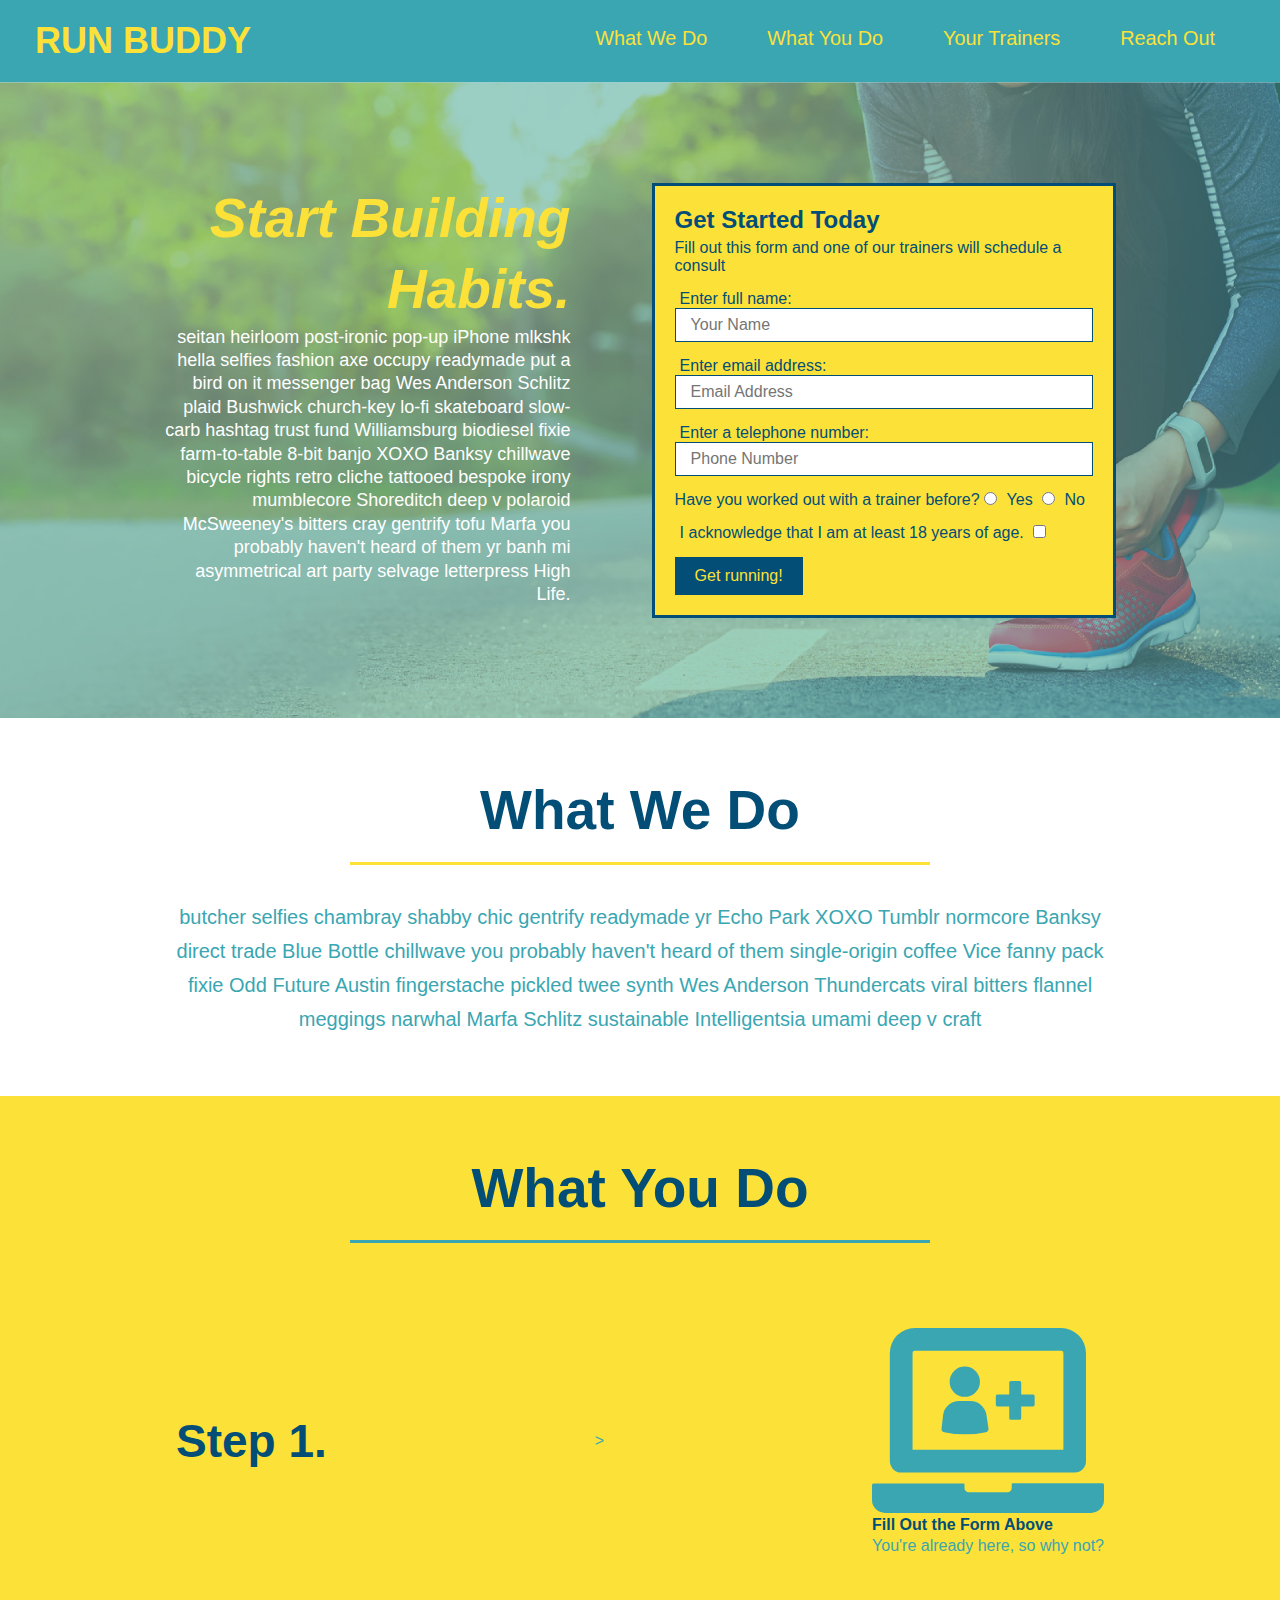
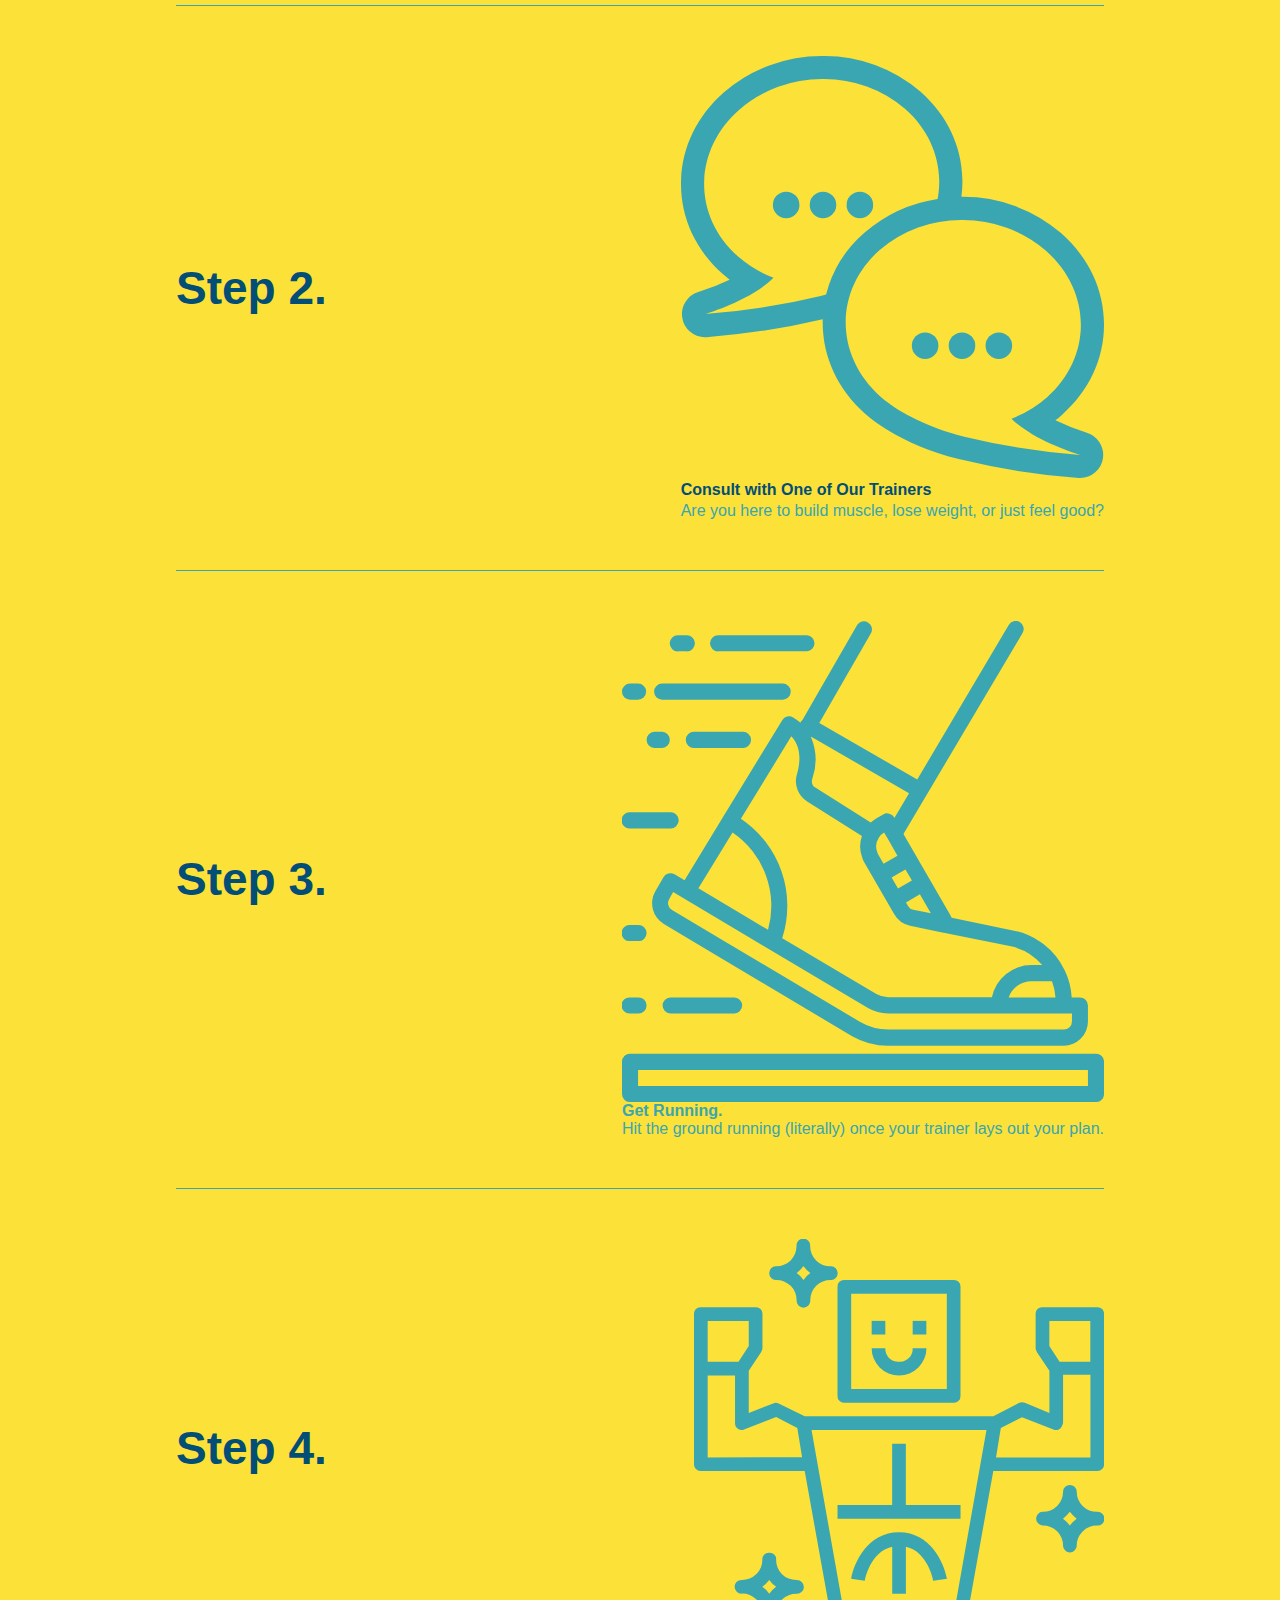
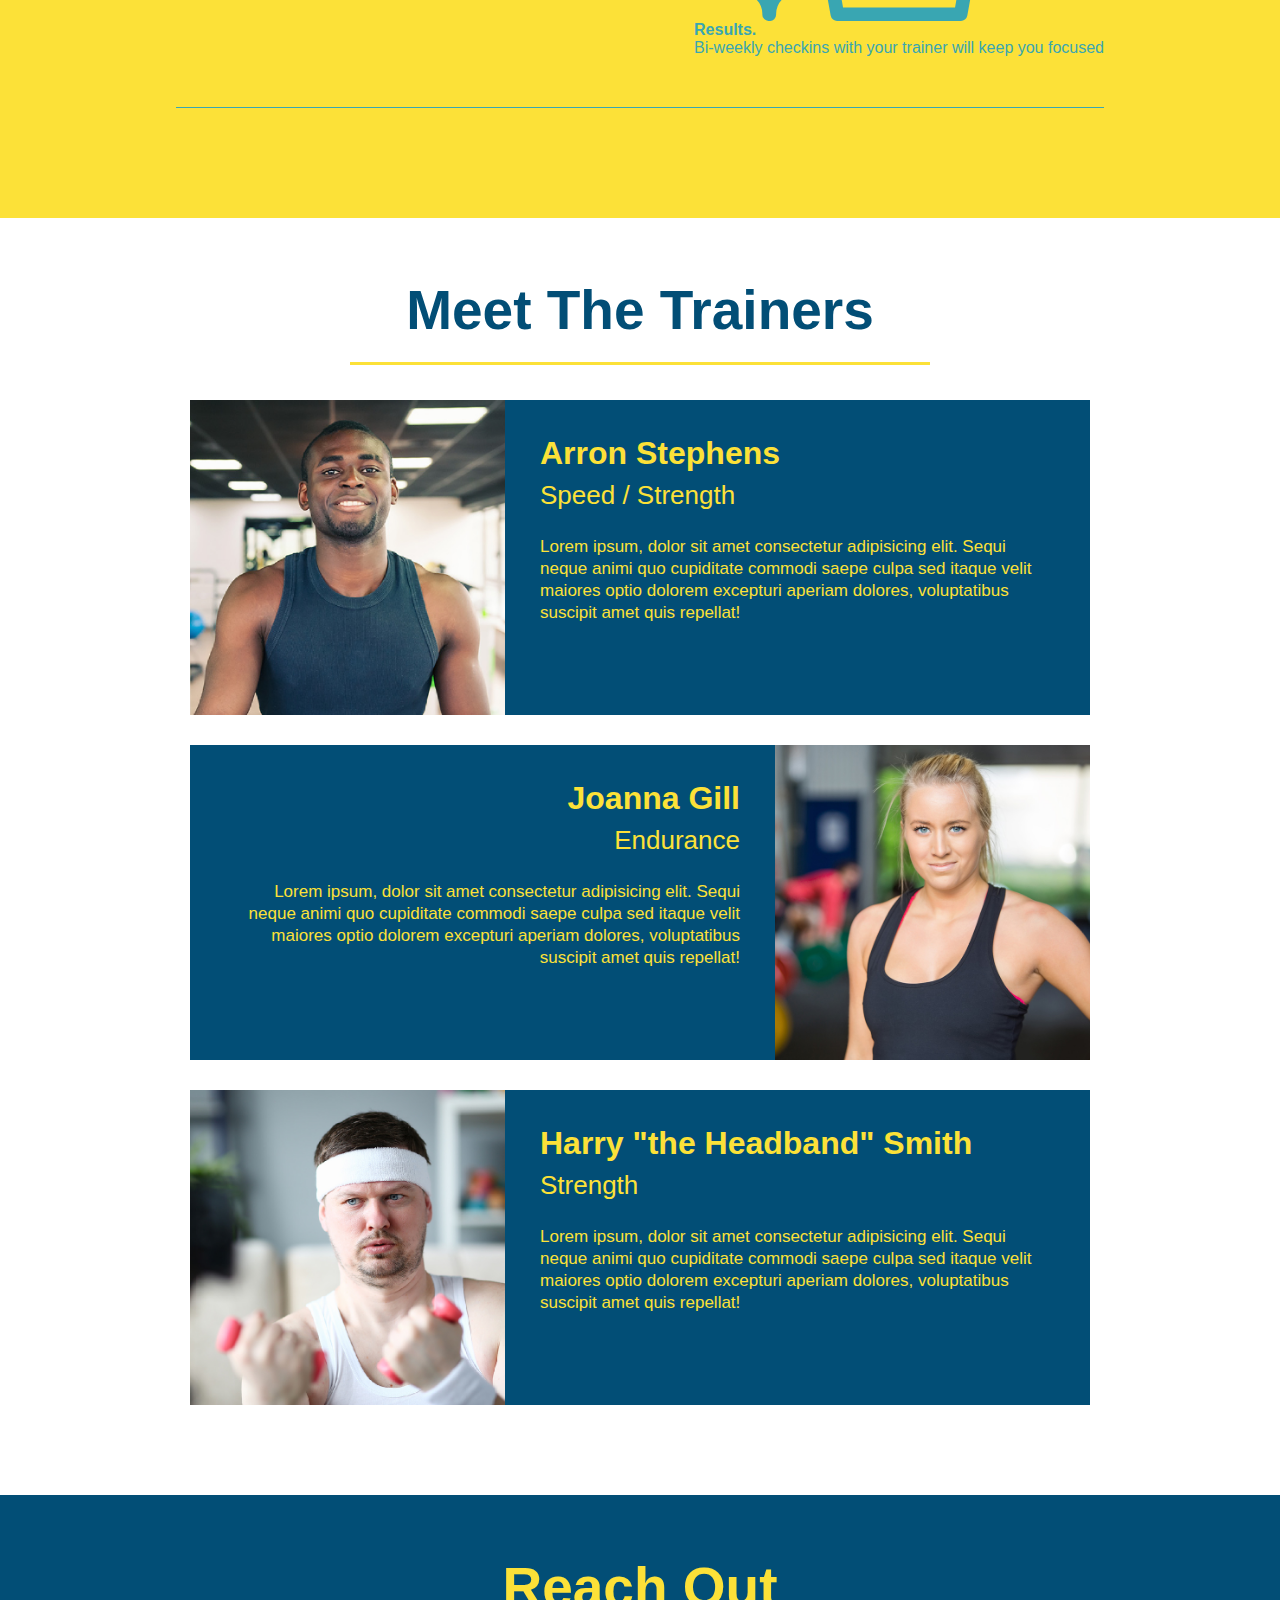
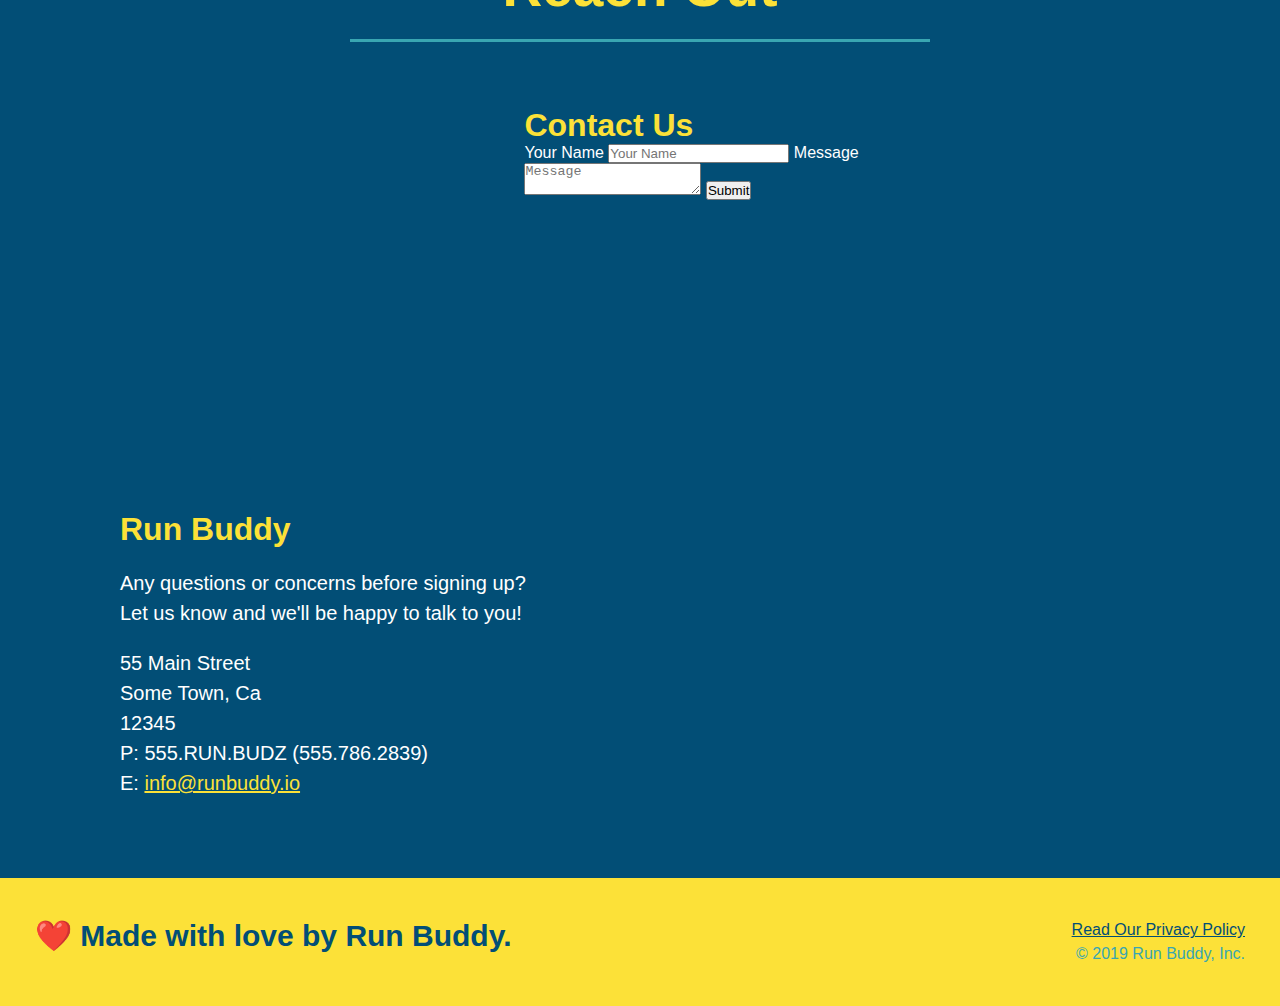
==== index.html @ a344e1d9 "added flex boxes" ====
<html lang=""en">
 <!-- navigation -->
<head>
  <meta charset="UTF-8" />
  <link rel="stylesheet" href="./assets/css/style.css" />

</head>

<body>
  <!--navigation-->
  <header>
    <h1>
      <a href="/">
        RUN BUDDY
      </a>
    </h1>
    <nav>
    <!-- Unordered list element -->
<ul>
  <!-- List item element-->
  <li>
    <!-- Anchor element -->
    <a href="#what-we-do">What We Do</a>
  </li>
  <li>
    <a href="#what-you-do">What You Do</a>
  </li>
  <li>
    <a href="#your-trainers">Your Trainers</a>
  </li>
  <li>
    <a href="#reach-out">Reach Out</a>
  </li>
</ul>
</nav>
</header>

  <!-- hero/jumbotron -->
  <section class="hero">
    <div class="hero-cta">
      <h2>Start Building Habits.</h2>
      <p>
        seitan heirloom post-ironic pop-up iPhone mlkshk hella selfies fashion axe occupy readymade put a bird on it messenger bag Wes Anderson Schlitz plaid Bushwick church-key lo-fi skateboard slow-carb hashtag trust fund Williamsburg biodiesel fixie farm-to-table 8-bit banjo XOXO Banksy chillwave bicycle rights retro cliche tattooed bespoke irony mumblecore Shoreditch deep v polaroid McSweeney's bitters cray gentrify tofu Marfa you probably haven't heard of them yr banh mi asymmetrical art party selvage letterpress High Life.
      </p>
    </div>
        <div class="hero-form">
          <h3>Get Started Today</h3>
          <p>Fill out this form and one of our trainers will schedule a consult</p>
      <form>
        <label for="name">Enter full name:</label>
        <input type="text" placeholder="Your Name" name="name" id="name" class="form-input" />
        <label for="email">Enter email address:</label>
        <input type="email" placeholder="Email Address" name="email" id="email" class="form-input"/>
        <label for="phone">Enter a telephone number:</label>
        <input type="tel" placeholder="Phone Number" name="phone" id="phone" class="form-input"/>
        <p>
          Have you worked out with a trainer before?
          <input type="radio" name="trainer-confirm" id="trainer-yes" />
          <label for="trainer-yes">Yes</label>
          <input type="radio" name="trainer-confirm" id="trainer-no" />
          <label for="trainer-no">No</label>
        </p>
        <p>
          <label for="checkbox" >
            I acknowledge that I am at least 18 years of age.
          </label>
          <input type="checkbox" name="age-confirm" id="checkbox" />
        </p>
        <button type="submit">
          Get running!
        </button>
      </form>
    </div>
  </section>
  <!-- end hero -->
  
<!-- "what we do" section -->
  <section id="what-we-do" class="intro">
    <div class="flex-row">
    <h2 class="section-title primary-border">What We Do</h2>
  </div>
  <div class="flex-row">
  <p>
    butcher selfies chambray shabby chic gentrify readymade yr Echo Park XOXO Tumblr normcore Banksy direct trade Blue Bottle chillwave you probably haven't heard of them single-origin coffee Vice fanny pack fixie Odd Future Austin fingerstache pickled twee synth Wes Anderson Thundercats viral bitters flannel meggings narwhal Marfa Schlitz sustainable Intelligentsia umami deep v craft
  </p>
  </div>
</section>

<!-- "what you do" section -->
<section id="what-you-do" class="steps">
<div class="flex-row">
  <h2 class="section-title secondary-border">What You Do</h2>
</div>

<!-- step section -->
  <div class=" step">
    <h3>Step 1.</h3>>
    <div class=" step-info">
        <div class="step-img">
    <img src="./assets/images/step-1.svg" alt="" />
    </div>
    <div class="step-text">
    <h4>Fill Out the Form Above</h4>
    <p>You're already here, so why not?</p>
  </div>
</div>
</div>

  <div class="step">
    <h3>Step 2.</h3>
    <div class="step-info">
      <div class="step-img">
    <img src="./assets/images/step-2.svg" alt="" />
    </div>
    <div class="step-text">
    <h4>Consult with One of Our Trainers</h4>
    <p>Are you here to build muscle, lose weight, or just feel good?</p>
  </div>
  </div>
  </div>

  <div class="step">
    <h3>Step 3.</h3>
    <div class="step-info">
      <div class="step-img">
    <img src="./assets/images/step-3.svg" alt="" />
    </div>
    <h4>Get Running. </h4>
    <p>Hit the ground running (literally) once your trainer lays out your plan.</p>
    </div>
    </div>
  </div>

  <div class="step">
    <h3>Step 4.</h3>
    <div class="step-info">
      <div class="step-img">
        <img src="./assets/images/step-4.svg" alt="" />
    </div>
    <h4>Results.</h4>
    <p>Bi-weekly checkins with your trainer will keep you focused</p>
    </div>
    </div>
  </div>
</section>

<!-- "meet the trainers" section -->
<section id="your-trainers" class="trainers">
  <div class="flex-row">
  <h2 class="section-title primary-border">
  Meet The Trainers
 </h2>
</div>
 <!-- first trainer bio -->
 <article class="trainer">
  <img src="./assets/images/trainer-1.jpeg" alt="Arron Stephens in his workout clothes, ready to pump iron" />
  <div class="trainer-bio text-left">
    <h3>Arron Stephens</h3>
    <h4>Speed / Strength</h4>
    <p>
      Lorem ipsum, dolor sit amet consectetur adipisicing elit. Sequi neque animi quo cupiditate commodi saepe culpa sed
      itaque velit maiores optio dolorem excepturi aperiam dolores, voluptatibus suscipit amet quis repellat!
    </p>
  </div>
</article>
<!-- second trainer bio -->
<article class="trainer">
  <div class="trainer-bio text-right">
    <h3>Joanna Gill</h3>
    <h4>Endurance</h4>
    <p>
      Lorem ipsum, dolor sit amet consectetur adipisicing elit. Sequi neque animi quo cupiditate commodi saepe culpa sed
      itaque velit maiores optio dolorem excepturi aperiam dolores, voluptatibus suscipit amet quis repellat!
    </p>
  </div>
  <img src="./assets/images/trainer-2.jpeg" alt="Joanna Gill cooling off after a workout" />
</article>

<!-- third trainer bio -->
<article class="trainer">
  <img src="./assets/images/trainer-3.jpeg" alt="Harry Smith wearing a headband and lifting comically small pink weights" />
  <div class="trainer-bio text-left">
    <h3>Harry "the Headband" Smith</h3>
    <h4>Strength</h4>
    <p>
      Lorem ipsum, dolor sit amet consectetur adipisicing elit. Sequi neque animi quo cupiditate commodi saepe culpa sed
      itaque velit maiores optio dolorem excepturi aperiam dolores, voluptatibus suscipit amet quis repellat!
    </p>
  </div>
</article>
</section>

<!-- "reach out" section -->
<section id="reach-out" class="contact">
  <div class="flex-row">
  <h2 class="section-title secondary-border">Reach Out</h2>
  </div>
  <div class="contact-info">
    <iframe src="https://www.google.com/maps/embed?pb=!1m18!1m12!1m3!1d3464.5047053183084!2d-95.43406828559296!3d29.734103181996275!2m3!1f0!2f0!3f0!3m2!1i1024!2i768!4f13.1!3m3!1m2!1s0x8640c0fc955f698d%3A0xb738f0b9160754aa!2sMetropole!5e0!3m2!1sen!2sus!4v1646008063921!5m2!1sen!2sus" 
    style="border:0;" 
    allowfullscreen="" 
    loading="lazy">
    </iframe>
    <div class="contact-form">
      <h3>Contact Us</h3>
      <form>
         <label for="contact-name">Your Name</label>
         <input type="text" id="contact-name" placeholder="Your Name" />
    
         <label for="contact-message">Message</label>
         <textarea id="contact-message" placeholder="Message"></textarea>
    
         <button type="submit">Submit</button>
        </form>
    </div>
  <div>
    <h3>Run Buddy</h3>
    <p>
      Any questions or concerns before signing up?
      <br />
      Let us know and we'll be happy to talk to you!
    </p>
    <address>
      55 Main Street <br/>
      Some Town, Ca <br/>
      12345<br />
      P: 555.RUN.BUDZ (555.786.2839)<br/>
      E: <a href="mailto:info@runbuddy.io">info@runbuddy.io</a>
    </address>
  </div>
</div>
</section>
<!-- Reach out End-->
  
  <!-- footer -->
  <footer>
    <h2>❤️ Made with love by Run Buddy.</h2>
    <div>
      <a href="#">Read Our Privacy Policy</a><br />
      &copy; 2019 Run Buddy, Inc.
    </div>  
  </footer>
</body>

</html>
---- assets/css/style.css ----
* {
    margin: 0;
    padding: 0;
    box-sizing: border-box;
  }
/* I'm a CSS comment! */
body {
  /* more on this crazy alphanumerical value in a minute! */
    color: #39a6b2;
    font-family: Helvetica, Arial, sans-serif;
  }
/* apply styles to <header> */
header {
  padding: 20px 35px;
  background-color: #39a6b2;
  display: flex;
  justify-content: space-between;
  flex-wrap: wrap;
  }

header h1 {
    font-weight: bold;
    font-size: 36px;
    color: #fce138;
    margin: 0;
  }
  
  header a {
    text-decoration: none;
    color: #fce138;
  }
  header nav {
    margin: 7px 0;
  }
  header nav ul {
    display: flex;
    flex-wrap: wrap;
    justify-content: space-between;
    align-items: center;
    list-style: none;
  }
  header nav ul li a {
    margin: 0 30px;
    font-weight: lighter;
    font-size: 1.55vw;
  }
 /* end styles to <header> */

 /* apply styles to footer */
  footer {
    display: flex;
    background: #fce138;
    width: 100%;
    padding: 40px 35px;
    justify-content: space-between;
    flex-wrap: wrap;
  }
  footer h2 {
    color: #024e76;
    font-size: 30px;
    margin: 0;
  }
  footer div {
    line-height: 1.5;
    text-align: right;
  }
  footer a {
    color: #024e76;
  }
  section {
    padding: 60px;
  }

/* apply styles to footer */

 /* Hero Style Start */
.hero {
  background-image: url("../images/hero-bg.jpeg");
  background-size: cover;
  background-position: center;
  display: flex; 
  justify-content: center;
  flex-wrap: wrap;
}
.hero-form {
  border: 3px solid #024e76;
  background-color: #fce138;
  padding: 20px;
  color: #024e76;
  width: 40%;
  margin: 3.5%;
}

.hero-cta {
  width: 35%;
  text-align: right;
  margin: 3.5%;
  color: #fff;
  font-size: 18px;
  line-height: 1.3;
}
.hero-cta h2 {
  font-style: italic;
  font-size: 55px;
  color: #fce138;
}
.hero-form h3 {
  font-size: 24px;
  margin: 0;
}
.hero-form p {
  margin: 5px 0 15px 0;
}

.form-input {
  border: 1px solid #024e76;
  display: block;
  padding: 7px 15px;
  font-size: 16px;
  color: #024e76;
  width: 100%;
  margin-bottom: 15px;
}
.hero-form label {
  margin: 0 5px;
}
.hero-form button {
  color: #fce138;
  background-color: #024e76;
  border: none;
  padding: 10px 20px;
  font-size: 16px;
}
/* HERO STYLES END */
.intro p {
  line-height: 1.7;
  color: #39a6b2;
  width: 80%;
  font-size: 20px;
  margin: 0 auto;
  text-align: center
}
.section-title {
  font-size: 55px;
  color: #024e76;
  border-bottom: 3px solid;
  padding-bottom: 20px;
  text-align: center;
  margin: 0 auto 35px auto; 
  width: 50% 
}

.primary-border {
  border-color: #fce138;
}

.secondary-border {
  border-color: #39a6b2;
}
.steps {
  background: #fce138;
}

.step h3 {
  color: #024e76;
  font-size: 46px; 
}

.stepp-text p {
  color: #39a6b2;
  font-size: 18px;
}
.step-text h4 {
  font-seize:26px;
  line-height: 1.5;
  color: #024e76;
}
.step {
  margin: 50px auto;
  padding-bottom: 50px;
  width: 80%;
  border-bottom: 1px solid #39a6b2;
  display: flex;
  flex-wrap: wrap;
  align-items: center;
  justify-content: space-between;
}
.trainers {
}
.trainer {
  width: 900px;
  margin: 0 auto 30px auto;
  background: #024e76;
  color: #fce138;
  overflow: auto;
}
.trainer img {
  width: 35%;
  float: left;
}

.trainer-bio {
  padding: 35px;
  float: left;
  width: 65%;
}
.text-left {
  text-align: left;
}

.text-right {
  text-align: right;
}
.trainer-bio h3 {
  font-size: 32px;
  margin-bottom: 8px;
}

.trainer-bio h4 {
  font-weight: lighter;
  font-size: 26px;
  margin-bottom: 25px;
}

.trainer-bio p {
  font-size: 17px;
  line-height: 1.3;
}
/* REACH OUT STYLES START */
.contact {
  background: #024e76;
}

.contact h2 {
  color: #fce138;
}

.contact-info iframe {
  width: 400px;
  height: 400px;
}

.contact-info div {
  width: 410px;
  display: inline-block;
  vertical-align: top;
  text-align: left;
  margin: 30px 0 0 60px;
  color: white;
}

.contact-info h3 {
  color: #fce138;
  font-size: 32px;
}

.contact-info p,
.contact-info address {
  margin: 20px 0;
  line-height: 1.5;
  font-size: 20px;
  font-style: normal;
}

.contact-info a {
  color: #fce138;
}

/* REACH OUT STYLES END */

.flex-row {
  display: flex;
}
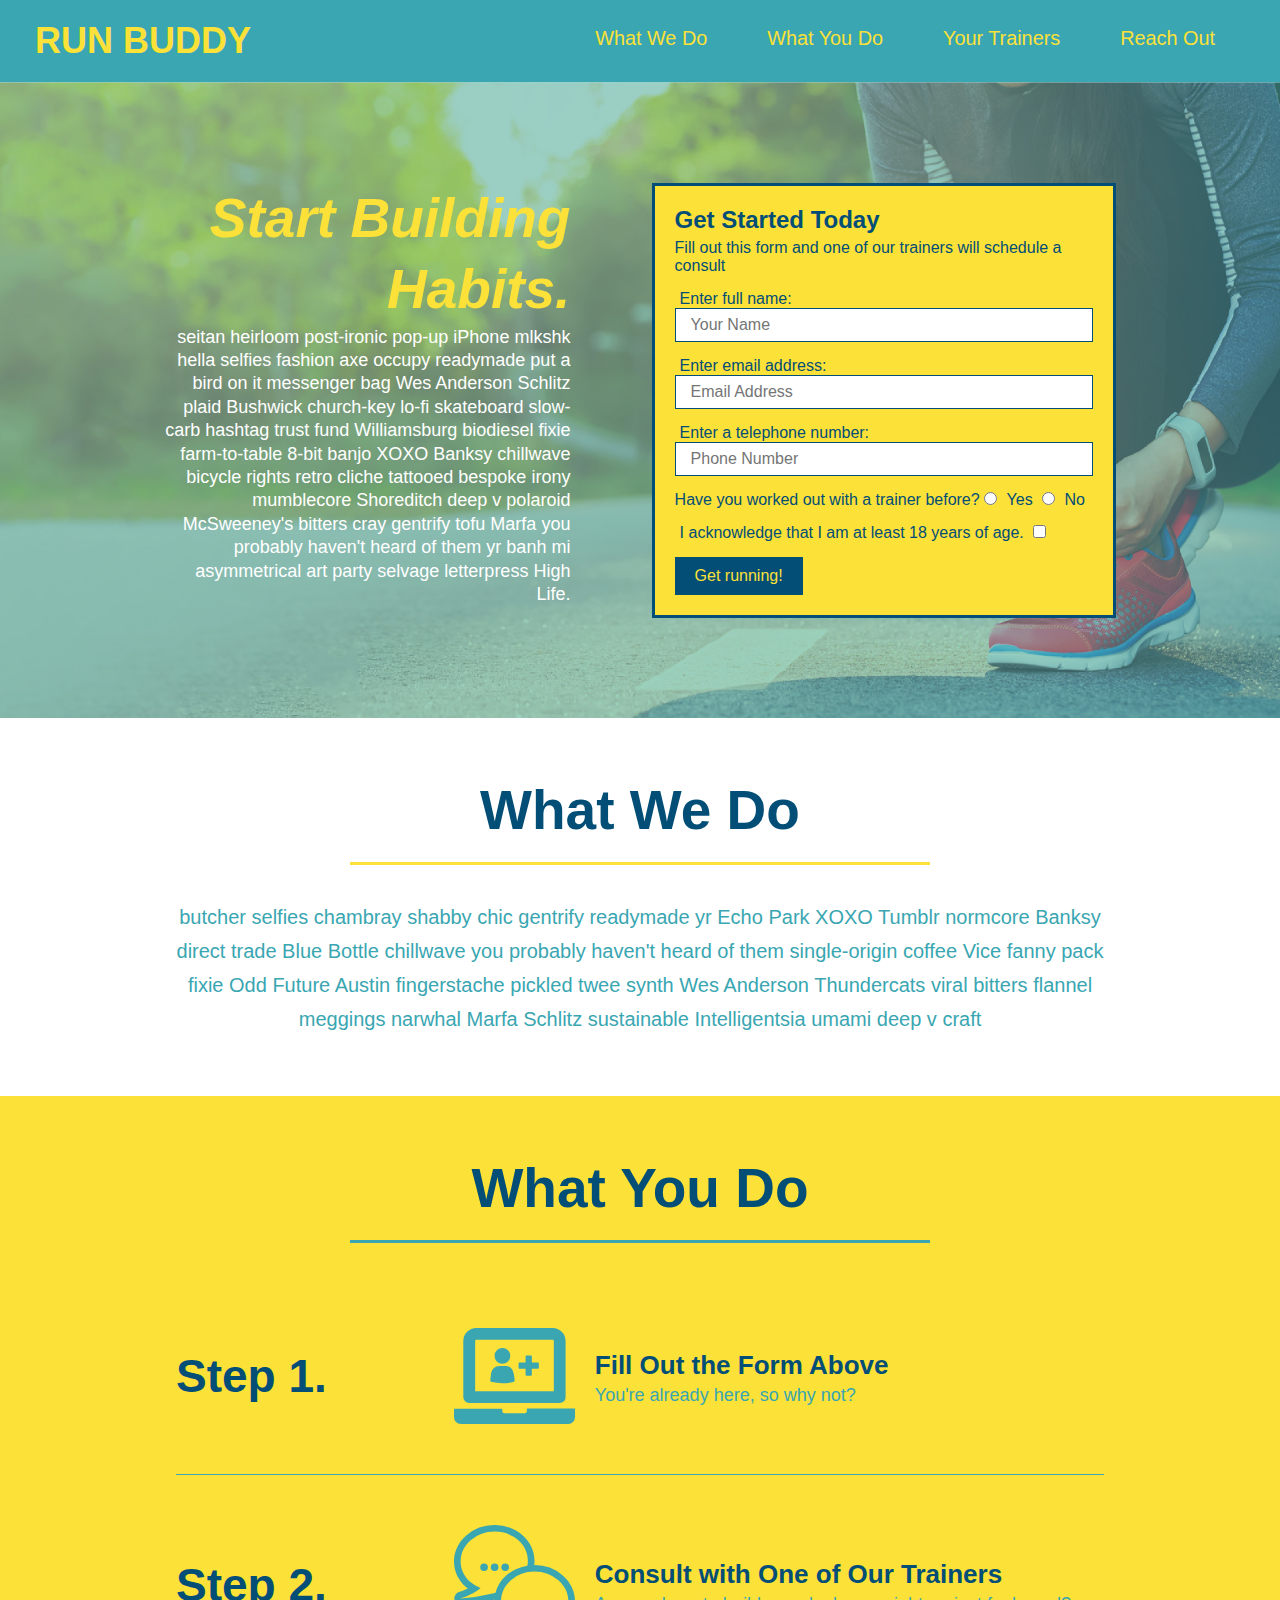
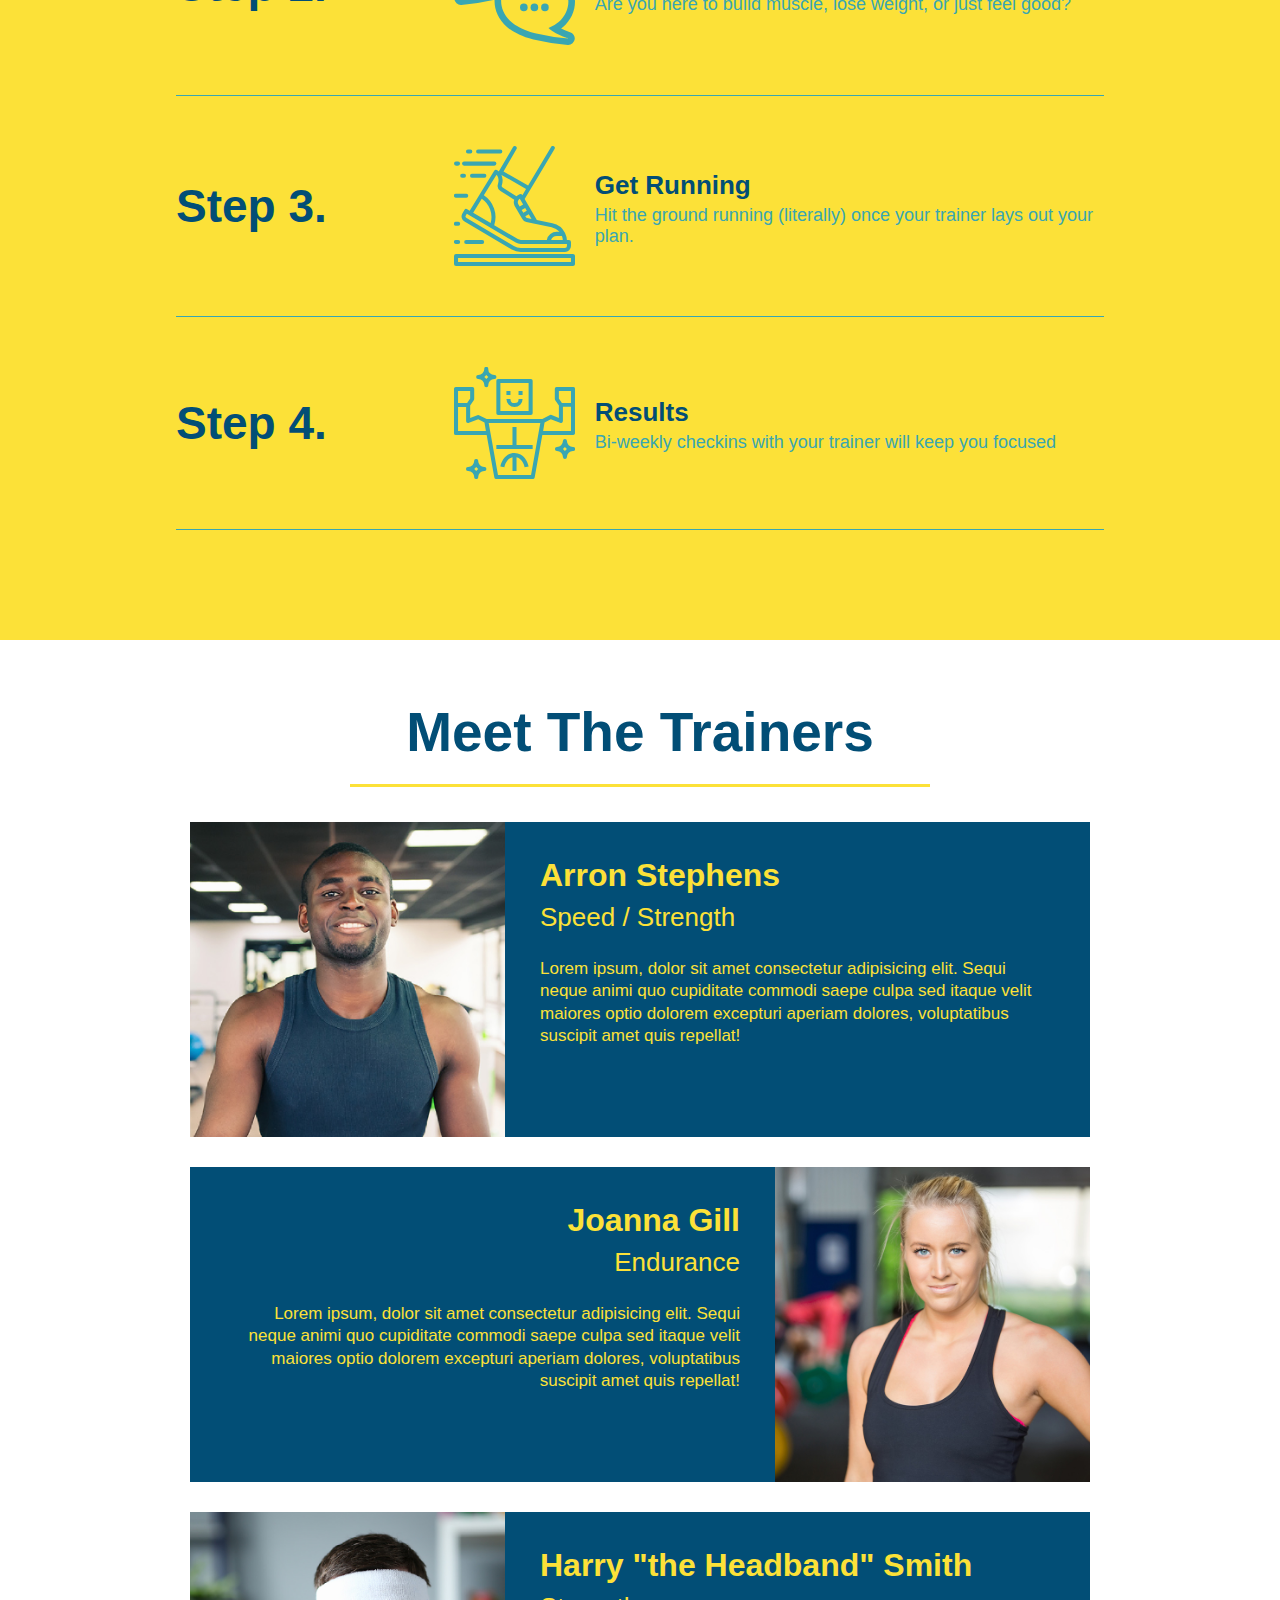
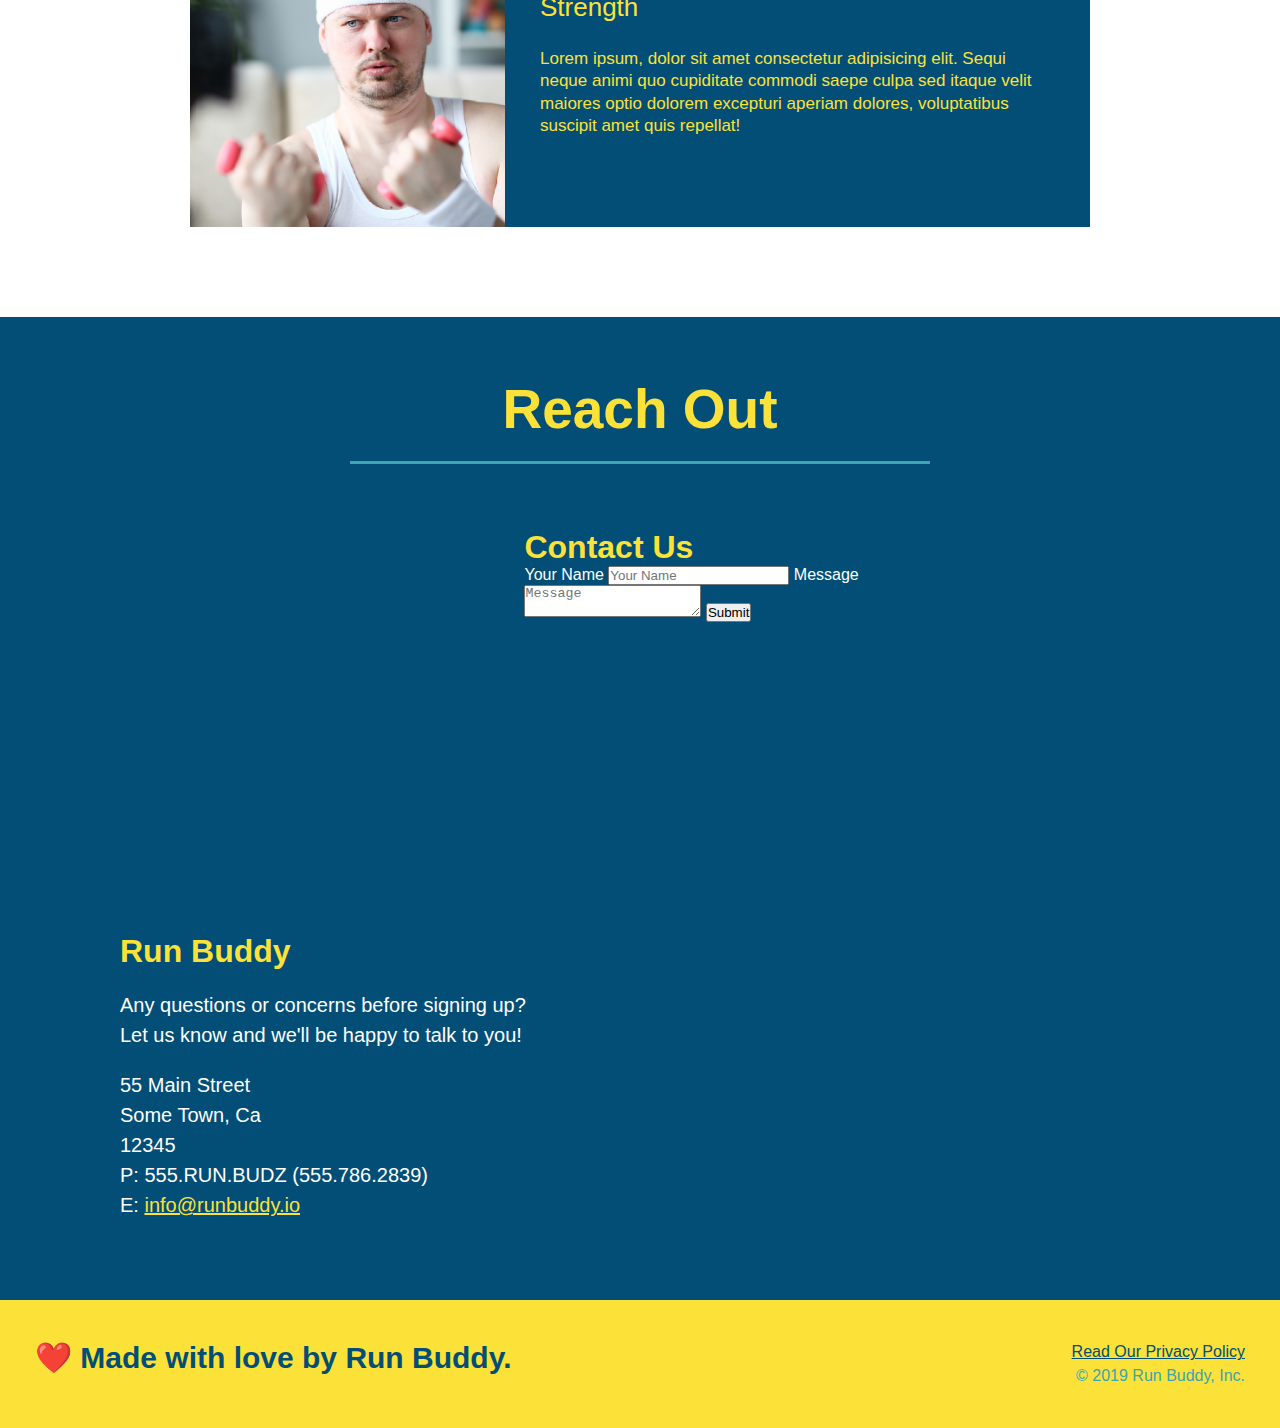
==== commit 5df8d1bc: "added styles to steps section" ====
--- a/index.html
+++ b/index.html
@@ -93,9 +93,9 @@
 </div>
 
 <!-- step section -->
-  <div class=" step">
-    <h3>Step 1.</h3>>
-    <div class=" step-info">
+  <div class="step">
+    <h3>Step 1.</h3>
+    <div class="step-info">
         <div class="step-img">
     <img src="./assets/images/step-1.svg" alt="" />
     </div>
@@ -125,7 +125,8 @@
       <div class="step-img">
     <img src="./assets/images/step-3.svg" alt="" />
     </div>
-    <h4>Get Running. </h4>
+    <div class="step-text">
+    <h4>Get Running</h4>
     <p>Hit the ground running (literally) once your trainer lays out your plan.</p>
     </div>
     </div>
@@ -137,7 +138,8 @@
       <div class="step-img">
         <img src="./assets/images/step-4.svg" alt="" />
     </div>
-    <h4>Results.</h4>
+    <div class="step-text">
+    <h4>Results</h4>
     <p>Bi-weekly checkins with your trainer will keep you focused</p>
     </div>
     </div>
--- a/assets/css/style.css
+++ b/assets/css/style.css
@@ -157,6 +157,8 @@
 .secondary-border {
   border-color: #39a6b2;
 }
+
+/* STEPS SECTION */
 .steps {
   background: #fce138;
 }
@@ -164,17 +166,29 @@
 .step h3 {
   color: #024e76;
   font-size: 46px; 
-}
-
-.stepp-text p {
+  flex: 1 30%;
+}
+.step-info {
+flex: 2 70%;
+display: flex;
+flex-wrap: wrap;
+align-items: center;
+}
+
+.step-text p {
   color: #39a6b2;
   font-size: 18px;
 }
+.step-text {
+  flex: 12;
+}
+
 .step-text h4 {
-  font-seize:26px;
+  font-size:26px;
   line-height: 1.5;
   color: #024e76;
 }
+
 .step {
   margin: 50px auto;
   padding-bottom: 50px;
@@ -185,8 +199,17 @@
   align-items: center;
   justify-content: space-between;
 }
-.trainers {
-}
+
+.step-img {
+  flex: 1 12%;
+  margin-right: 20px;
+}
+
+.step-img img {
+  max-width: 100%;
+}
+
+
 .trainer {
   width: 900px;
   margin: 0 auto 30px auto;
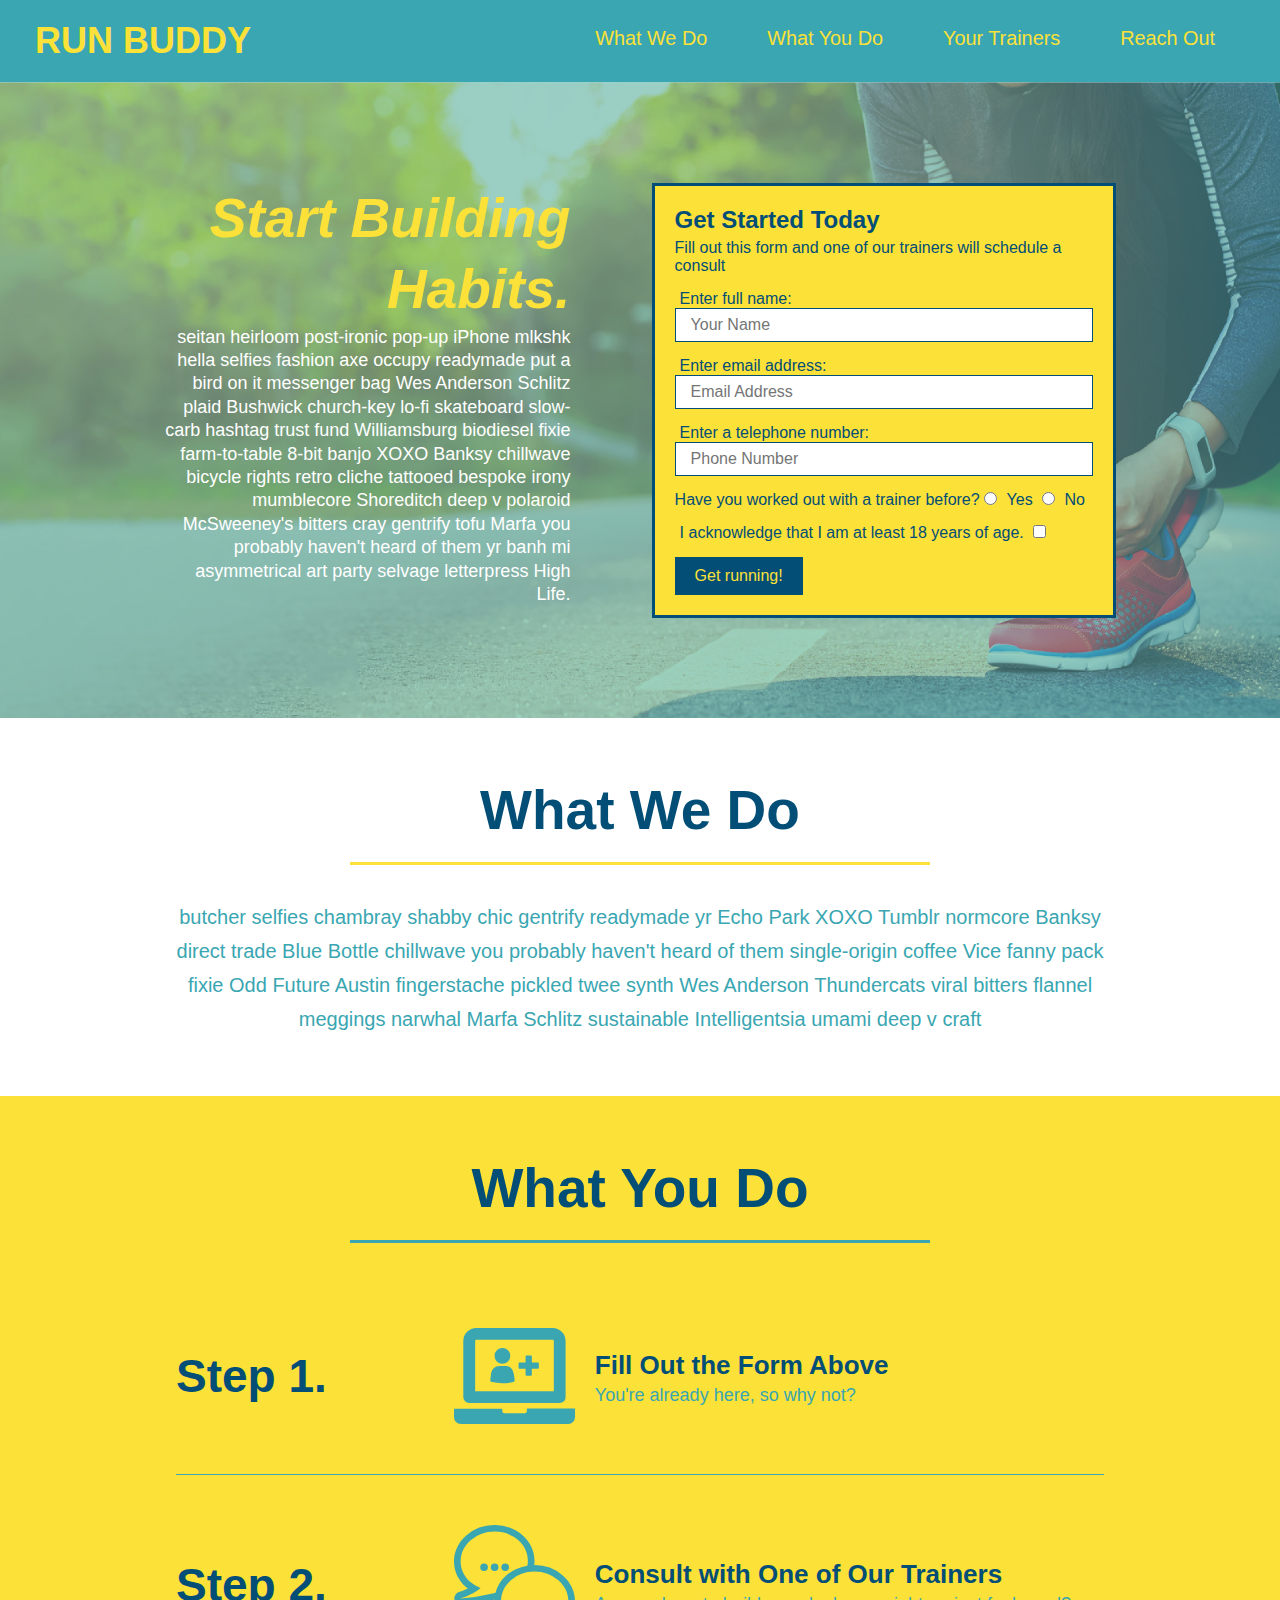
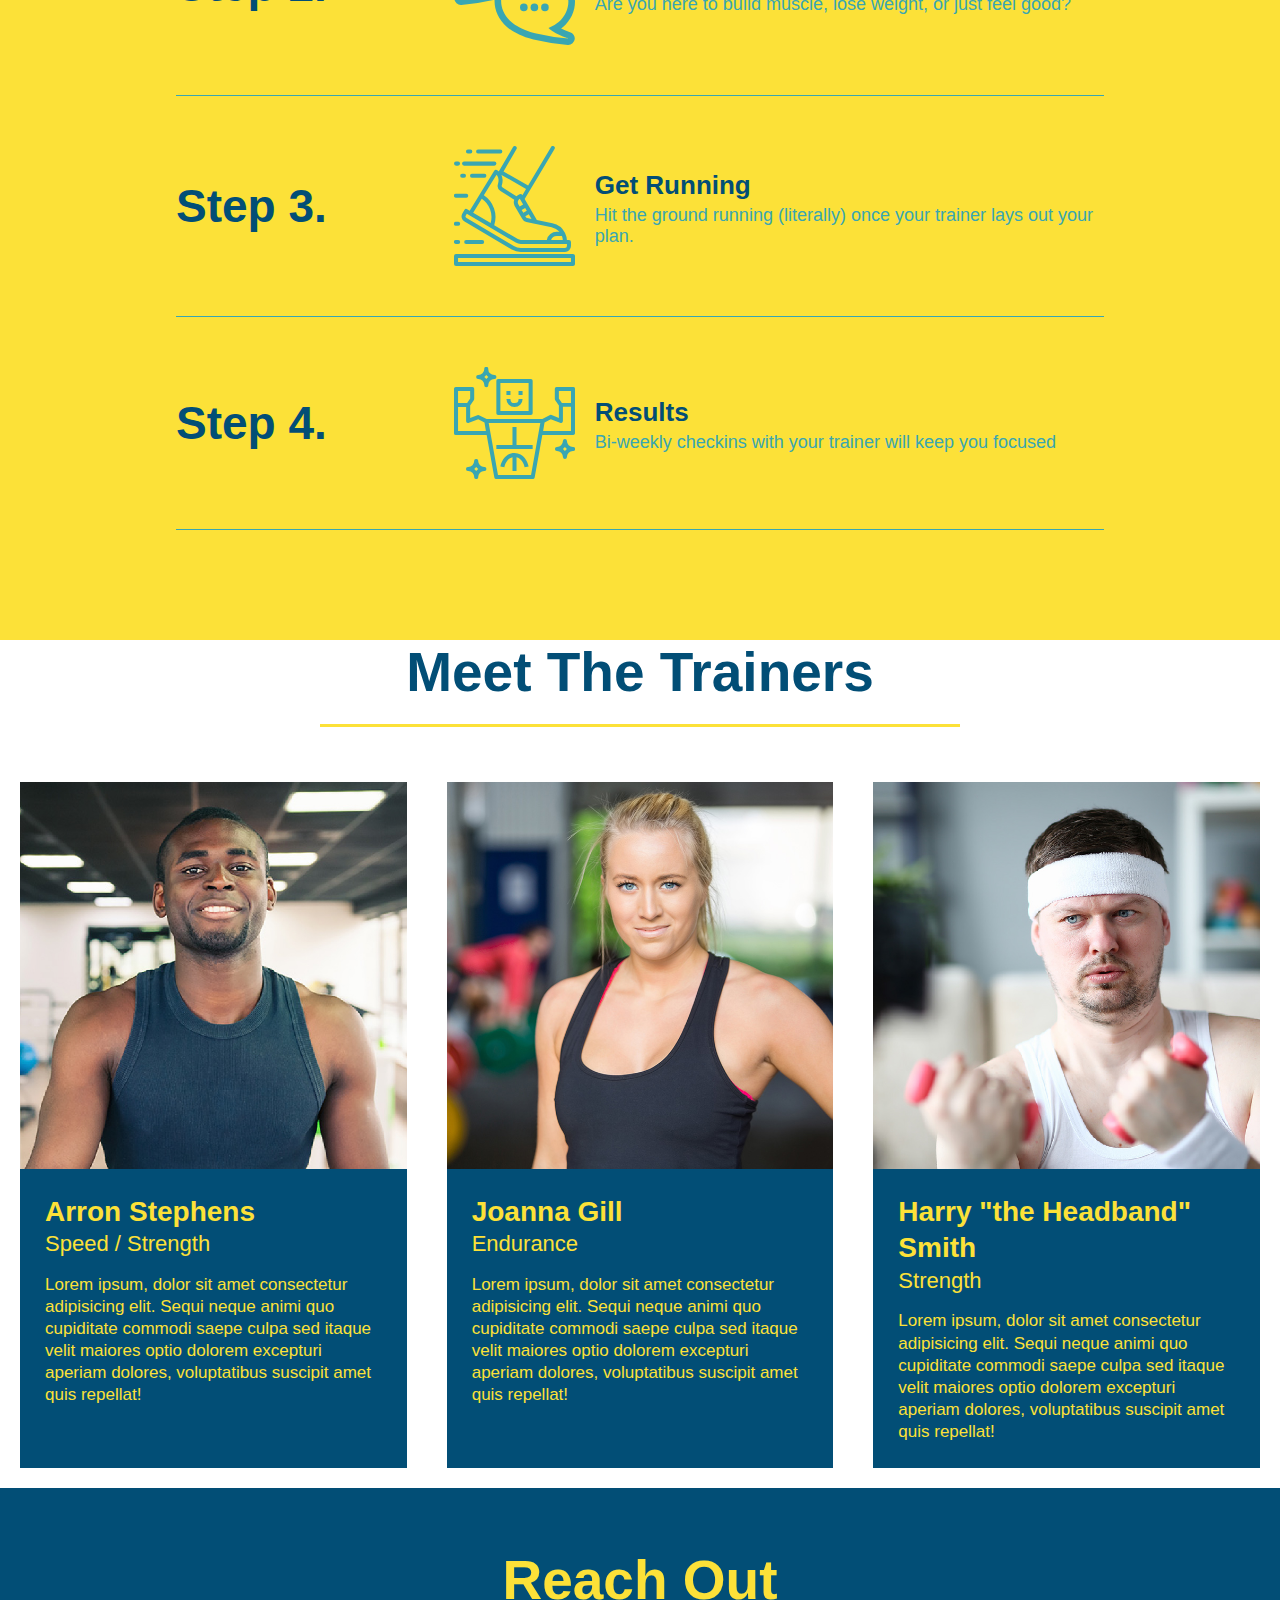
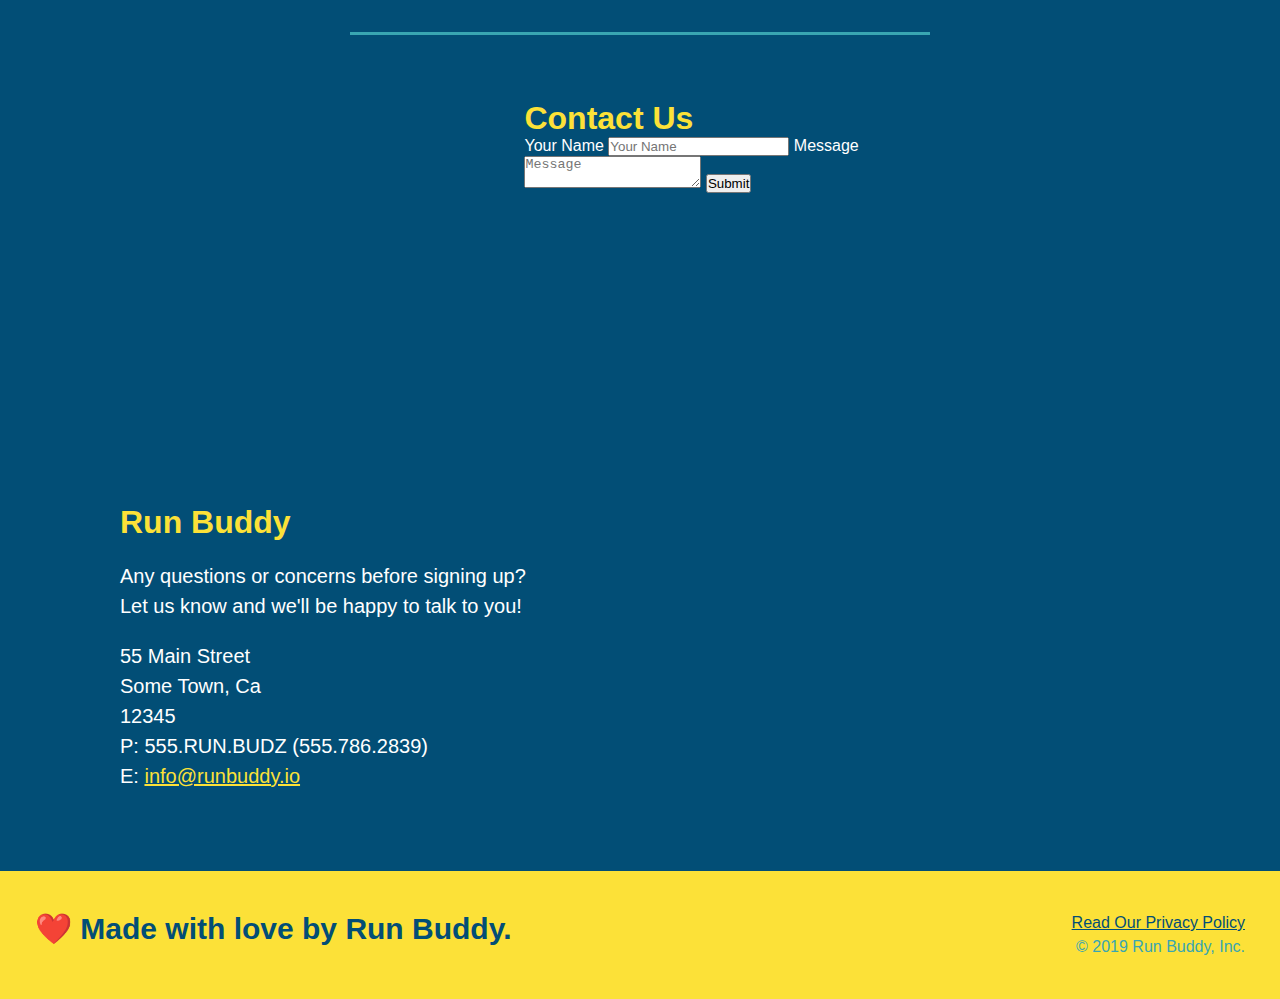
==== commit 9adfa728: "add flexbox to trainers" ====
--- a/index.html
+++ b/index.html
@@ -147,50 +147,51 @@
 </section>
 
 <!-- "meet the trainers" section -->
-<section id="your-trainers" class="trainers">
-  <div class="flex-row">
+<div class="trainers">
   <h2 class="section-title primary-border">
   Meet The Trainers
  </h2>
-</div>
+<div class="flex-row">
  <!-- first trainer bio -->
  <article class="trainer">
   <img src="./assets/images/trainer-1.jpeg" alt="Arron Stephens in his workout clothes, ready to pump iron" />
-  <div class="trainer-bio text-left">
-    <h3>Arron Stephens</h3>
-    <h4>Speed / Strength</h4>
+  <div class="trainer-bio">
+    <h3 class="trainer-name">Arron Stephens</h3>
+    <h4 class="trainer-role">Speed / Strength</h4>
     <p>
       Lorem ipsum, dolor sit amet consectetur adipisicing elit. Sequi neque animi quo cupiditate commodi saepe culpa sed
       itaque velit maiores optio dolorem excepturi aperiam dolores, voluptatibus suscipit amet quis repellat!
     </p>
   </div>
 </article>
+
 <!-- second trainer bio -->
 <article class="trainer">
-  <div class="trainer-bio text-right">
-    <h3>Joanna Gill</h3>
-    <h4>Endurance</h4>
+  <img src="./assets/images/trainer-2.jpeg" alt="Joanna Gill cooling off after a workout" />
+  <div class="trainer-bio">
+    <h3 class="trainer-name">Joanna Gill</h3>
+    <h4 class="trainer-role">Endurance</h4>
     <p>
       Lorem ipsum, dolor sit amet consectetur adipisicing elit. Sequi neque animi quo cupiditate commodi saepe culpa sed
       itaque velit maiores optio dolorem excepturi aperiam dolores, voluptatibus suscipit amet quis repellat!
     </p>
   </div>
-  <img src="./assets/images/trainer-2.jpeg" alt="Joanna Gill cooling off after a workout" />
 </article>
 
 <!-- third trainer bio -->
 <article class="trainer">
   <img src="./assets/images/trainer-3.jpeg" alt="Harry Smith wearing a headband and lifting comically small pink weights" />
-  <div class="trainer-bio text-left">
-    <h3>Harry "the Headband" Smith</h3>
-    <h4>Strength</h4>
+  <div class="trainer-bio">
+    <h3 class="trainer-name">Harry "the Headband" Smith</h3>
+    <h4 class="trainer-role">Strength</h4>
     <p>
       Lorem ipsum, dolor sit amet consectetur adipisicing elit. Sequi neque animi quo cupiditate commodi saepe culpa sed
       itaque velit maiores optio dolorem excepturi aperiam dolores, voluptatibus suscipit amet quis repellat!
     </p>
   </div>
 </article>
-</section>
+</div>
+</div>
 
 <!-- "reach out" section -->
 <section id="reach-out" class="contact">
--- a/assets/css/style.css
+++ b/assets/css/style.css
@@ -209,45 +209,43 @@
   max-width: 100%;
 }
 
+/* TRAINER STYLES*/ 
 
 .trainer {
-  width: 900px;
-  margin: 0 auto 30px auto;
+  margin: 20px;
+  flex:1;
   background: #024e76;
   color: #fce138;
-  overflow: auto;
-}
+}
+.trainers {
+  width: 100%;
+  margin: 0 auto;
+  display: flex;
+  flex-wrap: wrap;
+  justify-content: space-around;
+}
+
 .trainer img {
-  width: 35%;
-  float: left;
+  width: 100%;
 }
 
 .trainer-bio {
-  padding: 35px;
-  float: left;
-  width: 65%;
-}
-.text-left {
-  text-align: left;
-}
-
-.text-right {
-  text-align: right;
-}
+  padding: 25px;
+  line-height: 1.3;
+}
+
 .trainer-bio h3 {
-  font-size: 32px;
-  margin-bottom: 8px;
+  font-size: 28px;
 }
 
 .trainer-bio h4 {
   font-weight: lighter;
-  font-size: 26px;
-  margin-bottom: 25px;
+  font-size: 22px;
+  margin-bottom: 15px;
 }
 
 .trainer-bio p {
   font-size: 17px;
-  line-height: 1.3;
 }
 /* REACH OUT STYLES START */
 .contact {
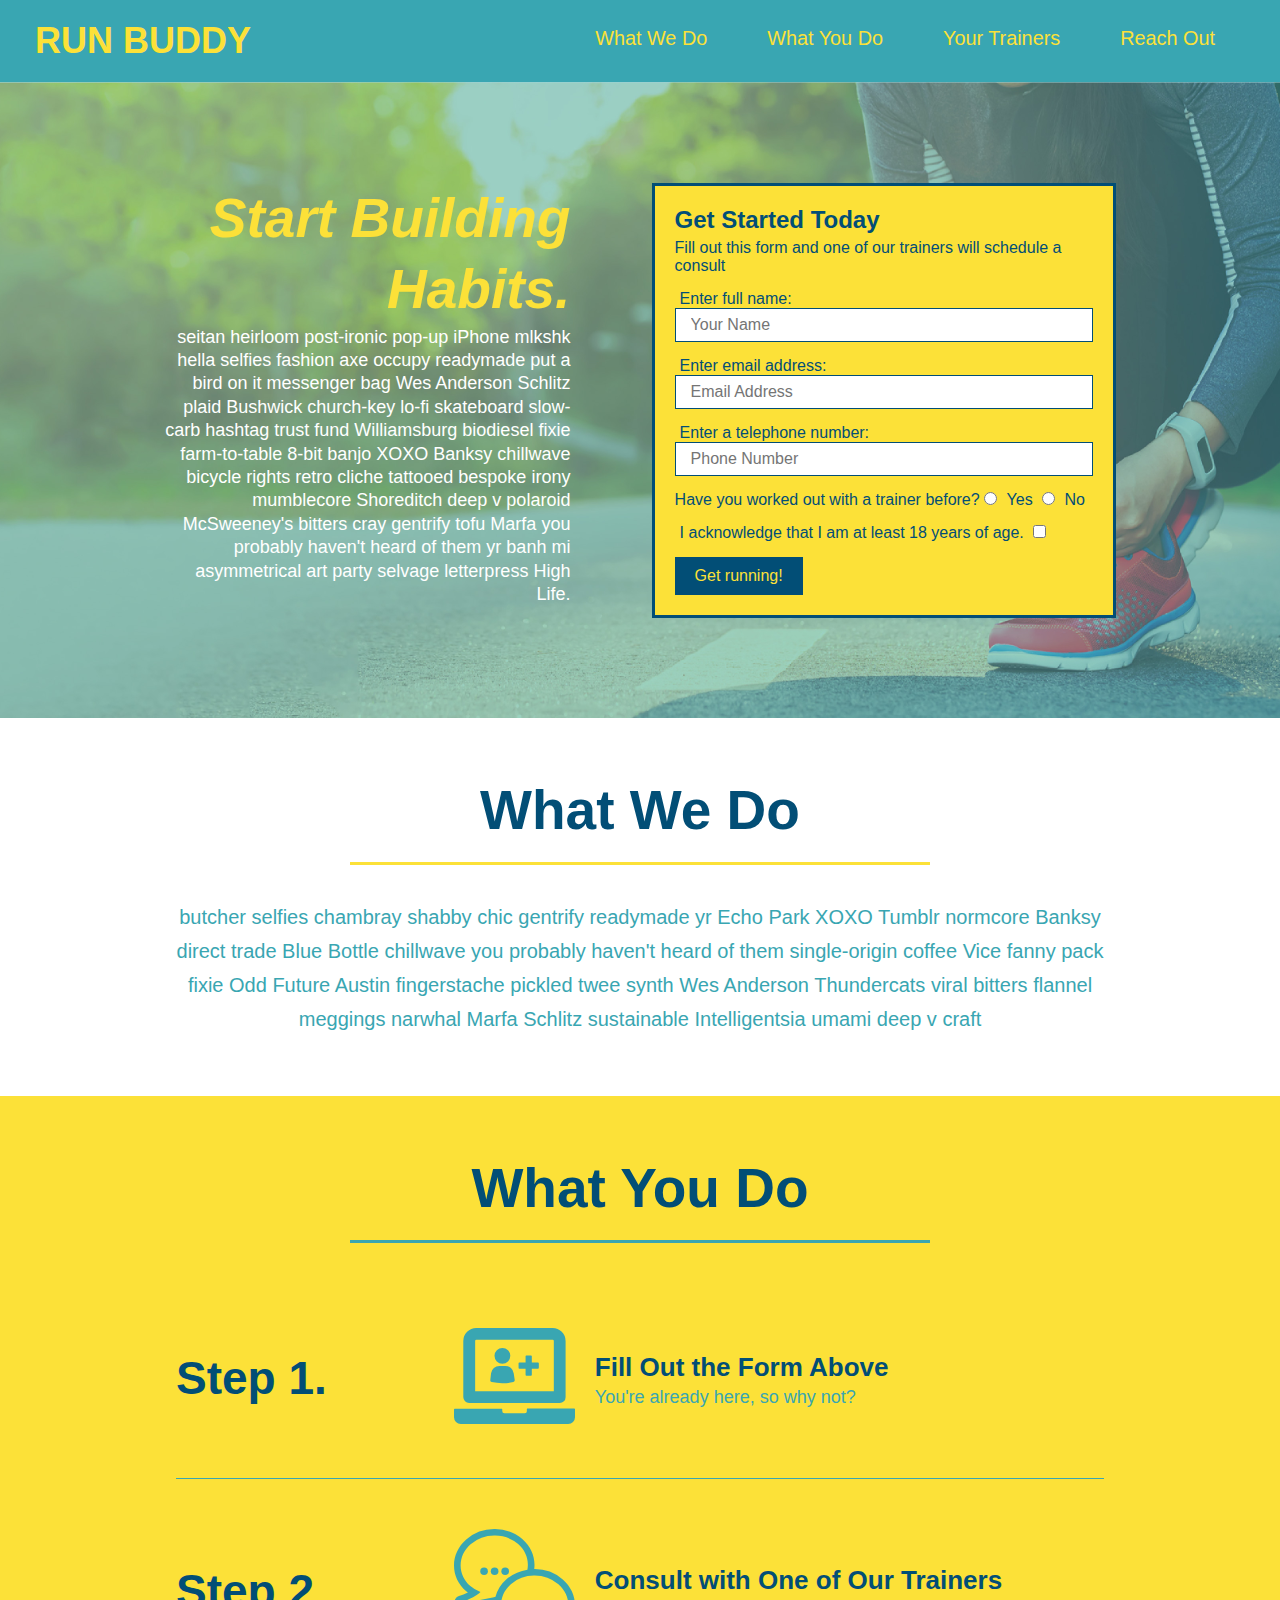
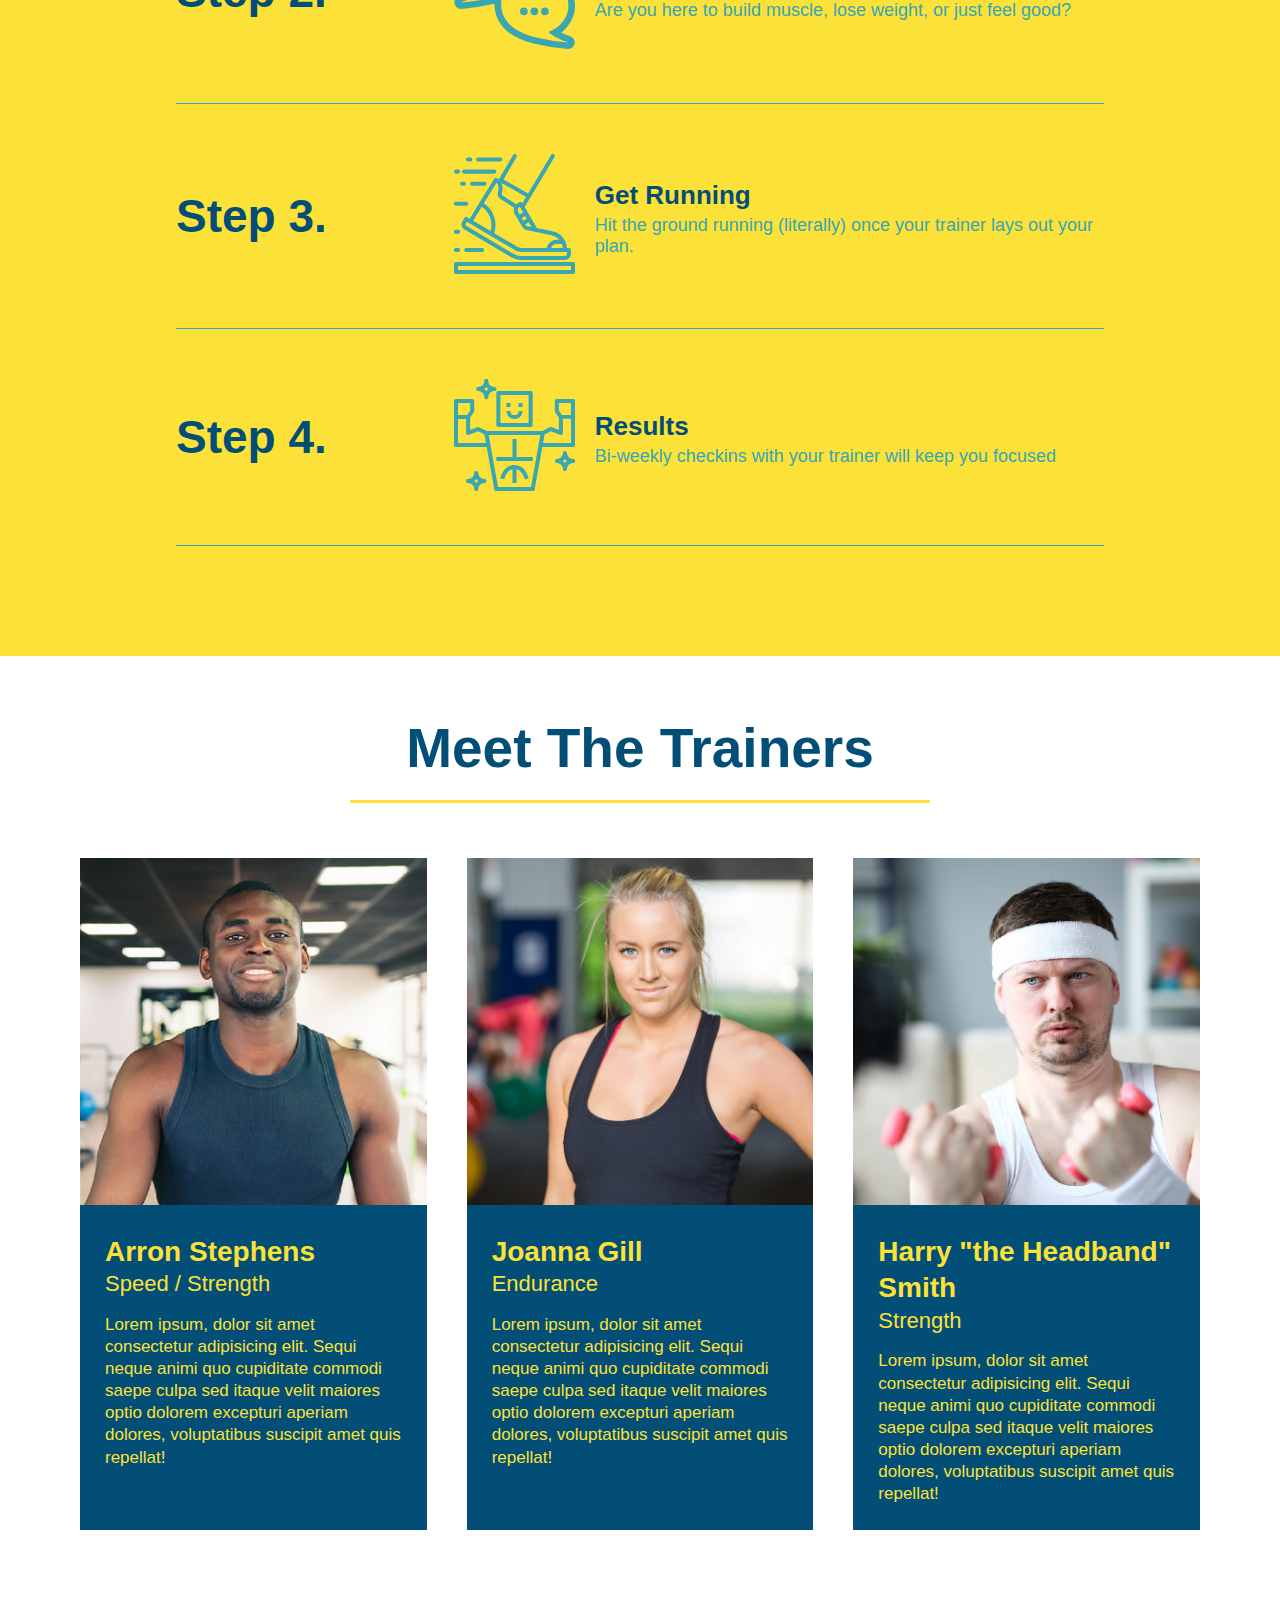
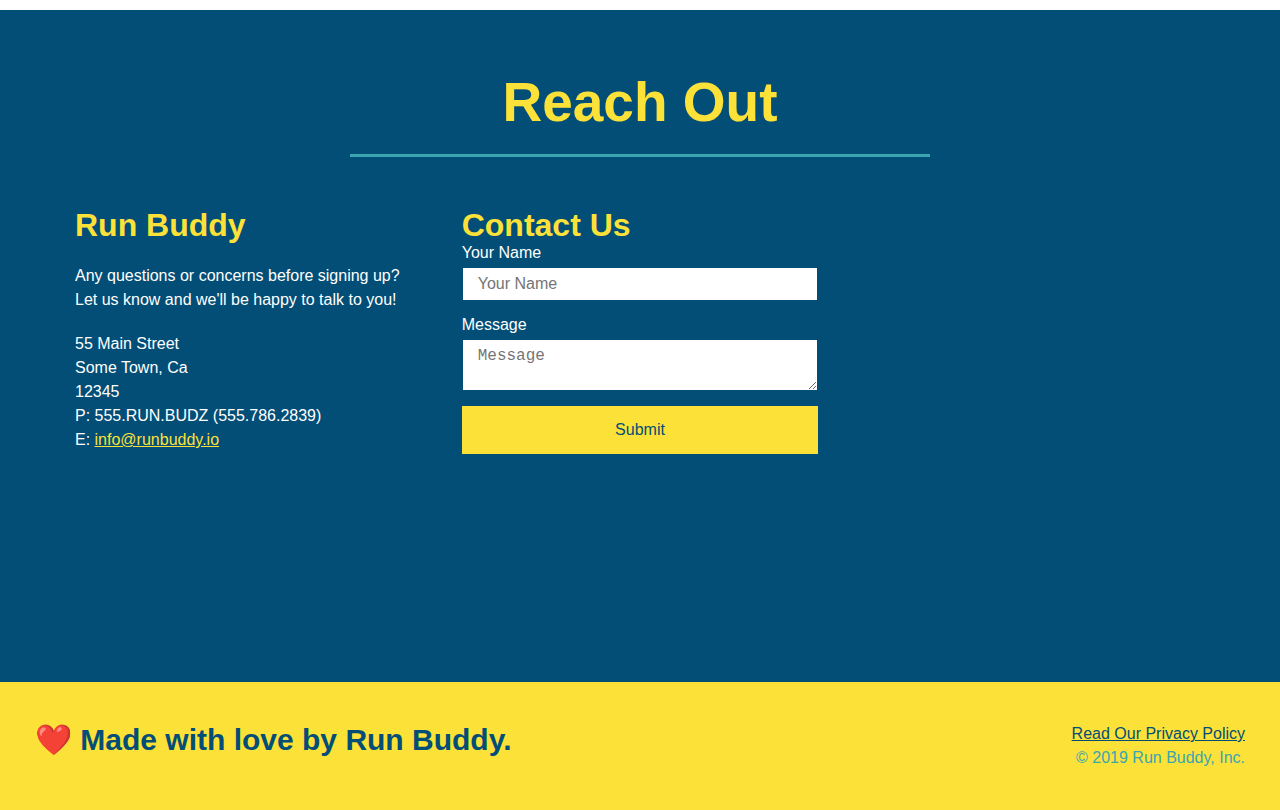
==== commit 433c1ebb: "add flexbox to contact area" ====
--- a/index.html
+++ b/index.html
@@ -1,4 +1,5 @@
-<html lang=""en">
+<!DOCTYPE html>
+<html lang="en">
  <!-- navigation -->
 <head>
   <meta charset="UTF-8" />
@@ -147,12 +148,15 @@
 </section>
 
 <!-- "meet the trainers" section -->
-<div class="trainers">
+<section id="your trainers">
+  <div class="flex-row">
   <h2 class="section-title primary-border">
   Meet The Trainers
  </h2>
-<div class="flex-row">
+</div>
+
  <!-- first trainer bio -->
+ <div class="trainers">
  <article class="trainer">
   <img src="./assets/images/trainer-1.jpeg" alt="Arron Stephens in his workout clothes, ready to pump iron" />
   <div class="trainer-bio">
@@ -191,32 +195,16 @@
   </div>
 </article>
 </div>
-</div>
+</section>
 
 <!-- "reach out" section -->
 <section id="reach-out" class="contact">
   <div class="flex-row">
   <h2 class="section-title secondary-border">Reach Out</h2>
   </div>
+
   <div class="contact-info">
-    <iframe src="https://www.google.com/maps/embed?pb=!1m18!1m12!1m3!1d3464.5047053183084!2d-95.43406828559296!3d29.734103181996275!2m3!1f0!2f0!3f0!3m2!1i1024!2i768!4f13.1!3m3!1m2!1s0x8640c0fc955f698d%3A0xb738f0b9160754aa!2sMetropole!5e0!3m2!1sen!2sus!4v1646008063921!5m2!1sen!2sus" 
-    style="border:0;" 
-    allowfullscreen="" 
-    loading="lazy">
-    </iframe>
-    <div class="contact-form">
-      <h3>Contact Us</h3>
-      <form>
-         <label for="contact-name">Your Name</label>
-         <input type="text" id="contact-name" placeholder="Your Name" />
-    
-         <label for="contact-message">Message</label>
-         <textarea id="contact-message" placeholder="Message"></textarea>
-    
-         <button type="submit">Submit</button>
-        </form>
-    </div>
-  <div>
+    <div>
     <h3>Run Buddy</h3>
     <p>
       Any questions or concerns before signing up?
@@ -230,7 +218,29 @@
       P: 555.RUN.BUDZ (555.786.2839)<br/>
       E: <a href="mailto:info@runbuddy.io">info@runbuddy.io</a>
     </address>
-  </div>
+    </div>
+
+  <div class="contact-form">
+    <h3>Contact Us</h3>
+    <form>
+       <label for="contact-name">Your Name</label>
+       <input type="text" id="contact-name" placeholder="Your Name" />
+  
+       <label for="contact-message">Message</label>
+       <textarea id="contact-message" placeholder="Message"></textarea>
+  
+       <button type="submit">Submit</button>
+      </form>
+  </div>
+
+    <iframe src="https://www.google.com/maps/embed?pb=!1m18!1m12!1m3!1d3464.5047053183084!2d-95.43406828559296!3d29.734103181996275!2m3!1f0!2f0!3f0!3m2!1i1024!2i768!4f13.1!3m3!1m2!1s0x8640c0fc955f698d%3A0xb738f0b9160754aa!2sMetropole!5e0!3m2!1sen!2sus!4v1646008063921!5m2!1sen!2sus" 
+    style="border:0;" 
+    allowfullscreen="" 
+    loading="lazy">
+    </iframe>
+    </div>
+
+    
 </div>
 </section>
 <!-- Reach out End-->
@@ -243,6 +253,6 @@
       &copy; 2019 Run Buddy, Inc.
     </div>  
   </footer>
+  
 </body>
-
 </html>--- a/assets/css/style.css
+++ b/assets/css/style.css
@@ -1,7 +1,7 @@
 * {
+    box-sizing: border-box;
     margin: 0;
     padding: 0;
-    box-sizing: border-box;
   }
 /* I'm a CSS comment! */
 body {
@@ -67,12 +67,11 @@
   footer a {
     color: #024e76;
   }
-  section {
-    padding: 60px;
-  }
-
 /* apply styles to footer */
 
+section {
+  padding:60px;
+}
  /* Hero Style Start */
 .hero {
   background-image: url("../images/hero-bg.jpeg");
@@ -210,19 +209,20 @@
 }
 
 /* TRAINER STYLES*/ 
+.trainers {
+  width: 100%;
+  margin: 0 auto;
+  display: flex;
+  flex-wrap: wrap;
+  justify-content: space-around;
+}
 
 .trainer {
   margin: 20px;
   flex:1;
+  gap: 0;
   background: #024e76;
   color: #fce138;
-}
-.trainers {
-  width: 100%;
-  margin: 0 auto;
-  display: flex;
-  flex-wrap: wrap;
-  justify-content: space-around;
 }
 
 .trainer img {
@@ -252,21 +252,25 @@
   background: #024e76;
 }
 
+.contact-info{
+  display: flex;
+  justify-content: space-between;
+  flex-wrap:wrap;
+}
+.contact-info > * {
+  flex: 1;
+  margin: 15px;
+}
+
 .contact h2 {
   color: #fce138;
 }
 
 .contact-info iframe {
-  width: 400px;
   height: 400px;
 }
 
 .contact-info div {
-  width: 410px;
-  display: inline-block;
-  vertical-align: top;
-  text-align: left;
-  margin: 30px 0 0 60px;
   color: white;
 }
 
@@ -279,9 +283,29 @@
 .contact-info address {
   margin: 20px 0;
   line-height: 1.5;
-  font-size: 20px;
+  font-size: 16px;
   font-style: normal;
 }
+.contact-form input, .contact-form textarea {
+  border: 1px solid #024e76;
+  display: block;
+  padding: 7px 15px;
+  font-size: 16px;
+  color: #024e76;
+  width: 100%; 
+  margin-bottom:15px;
+  margin-top:5px;
+
+}
+.contact-form button{
+  width:100%; 
+  border: none;
+  background: #fce138;
+  color: #024e76;
+  text-align: center;
+  padding: 15px 0;
+  font-size:16px;
+}
 
 .contact-info a {
   color: #fce138;
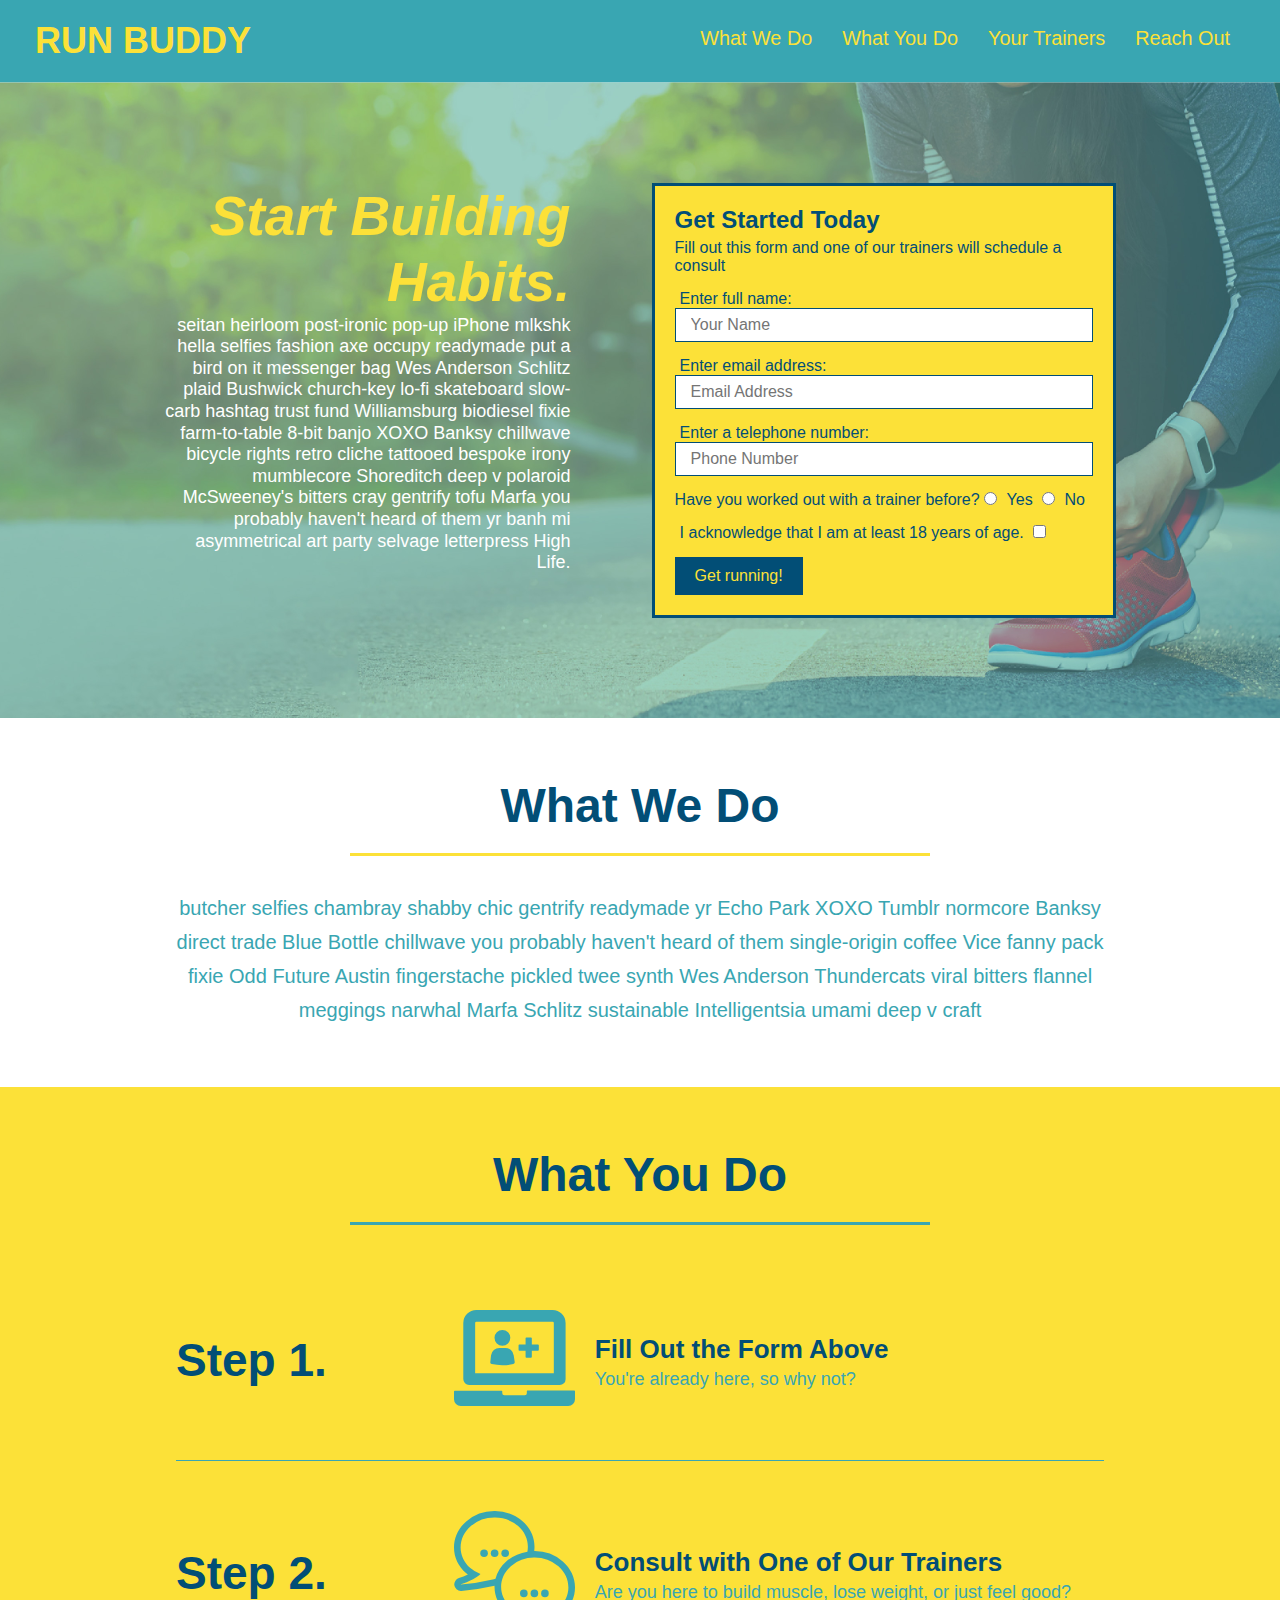
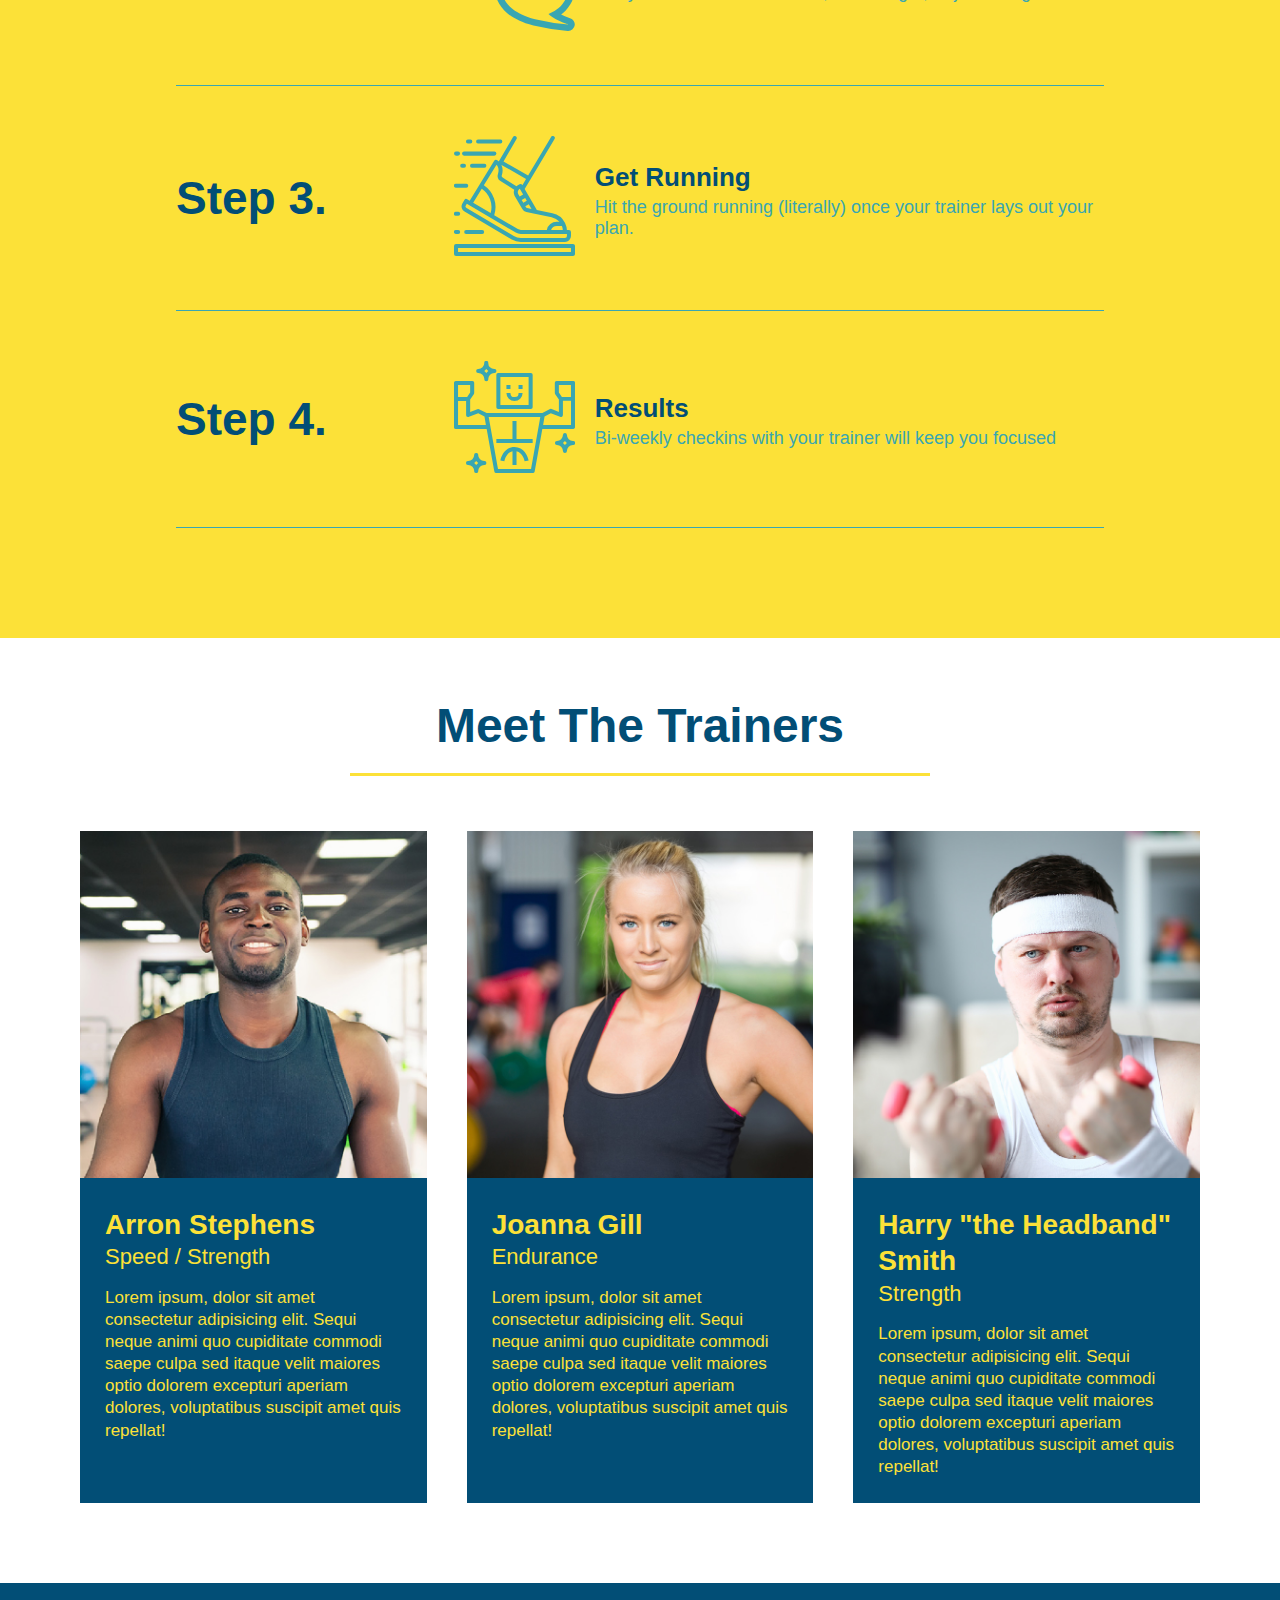
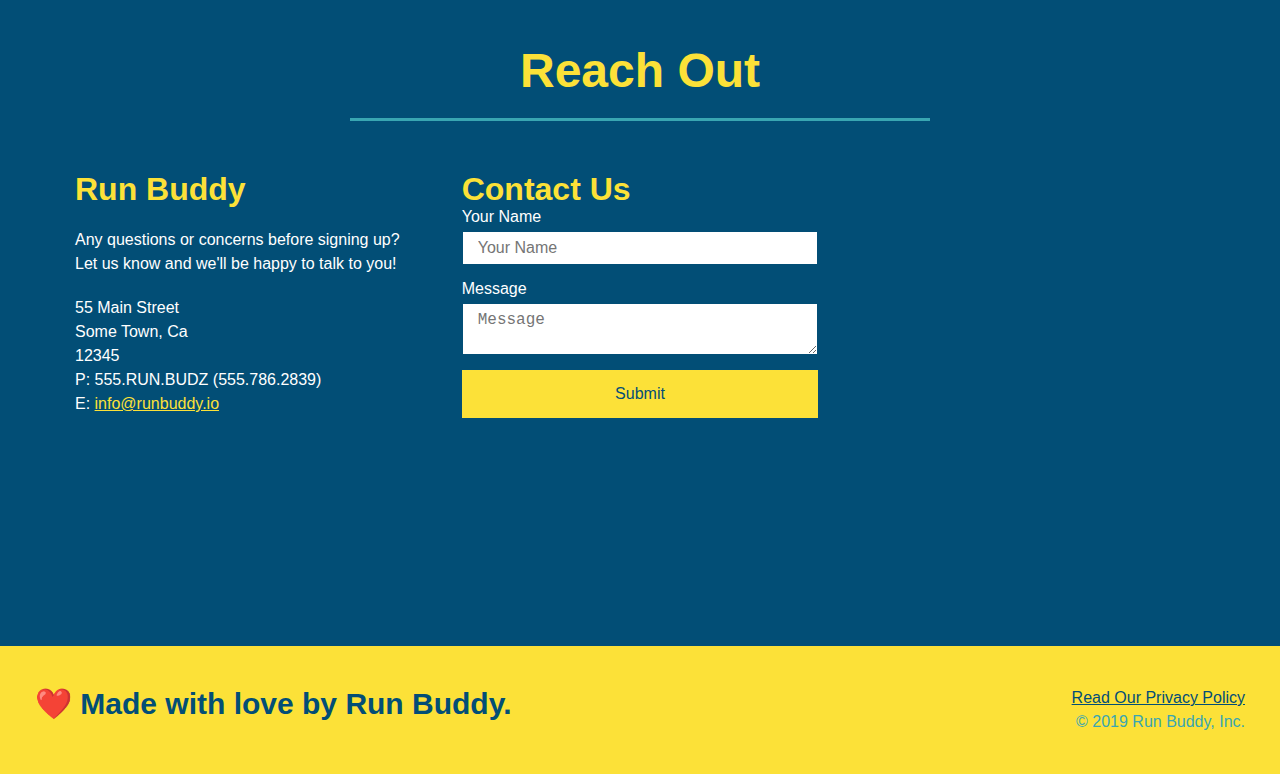
==== commit 4eb18bac: "media queries started" ====
--- a/index.html
+++ b/index.html
@@ -4,6 +4,7 @@
 <head>
   <meta charset="UTF-8" />
   <link rel="stylesheet" href="./assets/css/style.css" />
+  <meta name="viewport" content="width=device-width, initial-scale=1.0" />
 
 </head>
 
--- a/assets/css/style.css
+++ b/assets/css/style.css
@@ -40,7 +40,7 @@
     list-style: none;
   }
   header nav ul li a {
-    margin: 0 30px;
+    padding:10px 15px;
     font-weight: lighter;
     font-size: 1.55vw;
   }
@@ -80,7 +80,9 @@
   display: flex; 
   justify-content: center;
   flex-wrap: wrap;
-}
+  align-items: flex-start;
+}
+
 .hero-form {
   border: 3px solid #024e76;
   background-color: #fce138;
@@ -96,7 +98,7 @@
   margin: 3.5%;
   color: #fff;
   font-size: 18px;
-  line-height: 1.3;
+  line-height: 1.2;
 }
 .hero-cta h2 {
   font-style: italic;
@@ -140,7 +142,7 @@
   text-align: center
 }
 .section-title {
-  font-size: 55px;
+  font-size: 48px;
   color: #024e76;
   border-bottom: 3px solid;
   padding-bottom: 20px;
@@ -316,3 +318,7 @@
 .flex-row {
   display: flex;
 }
+
+@media screen and (max-width: 980px) {
+
+}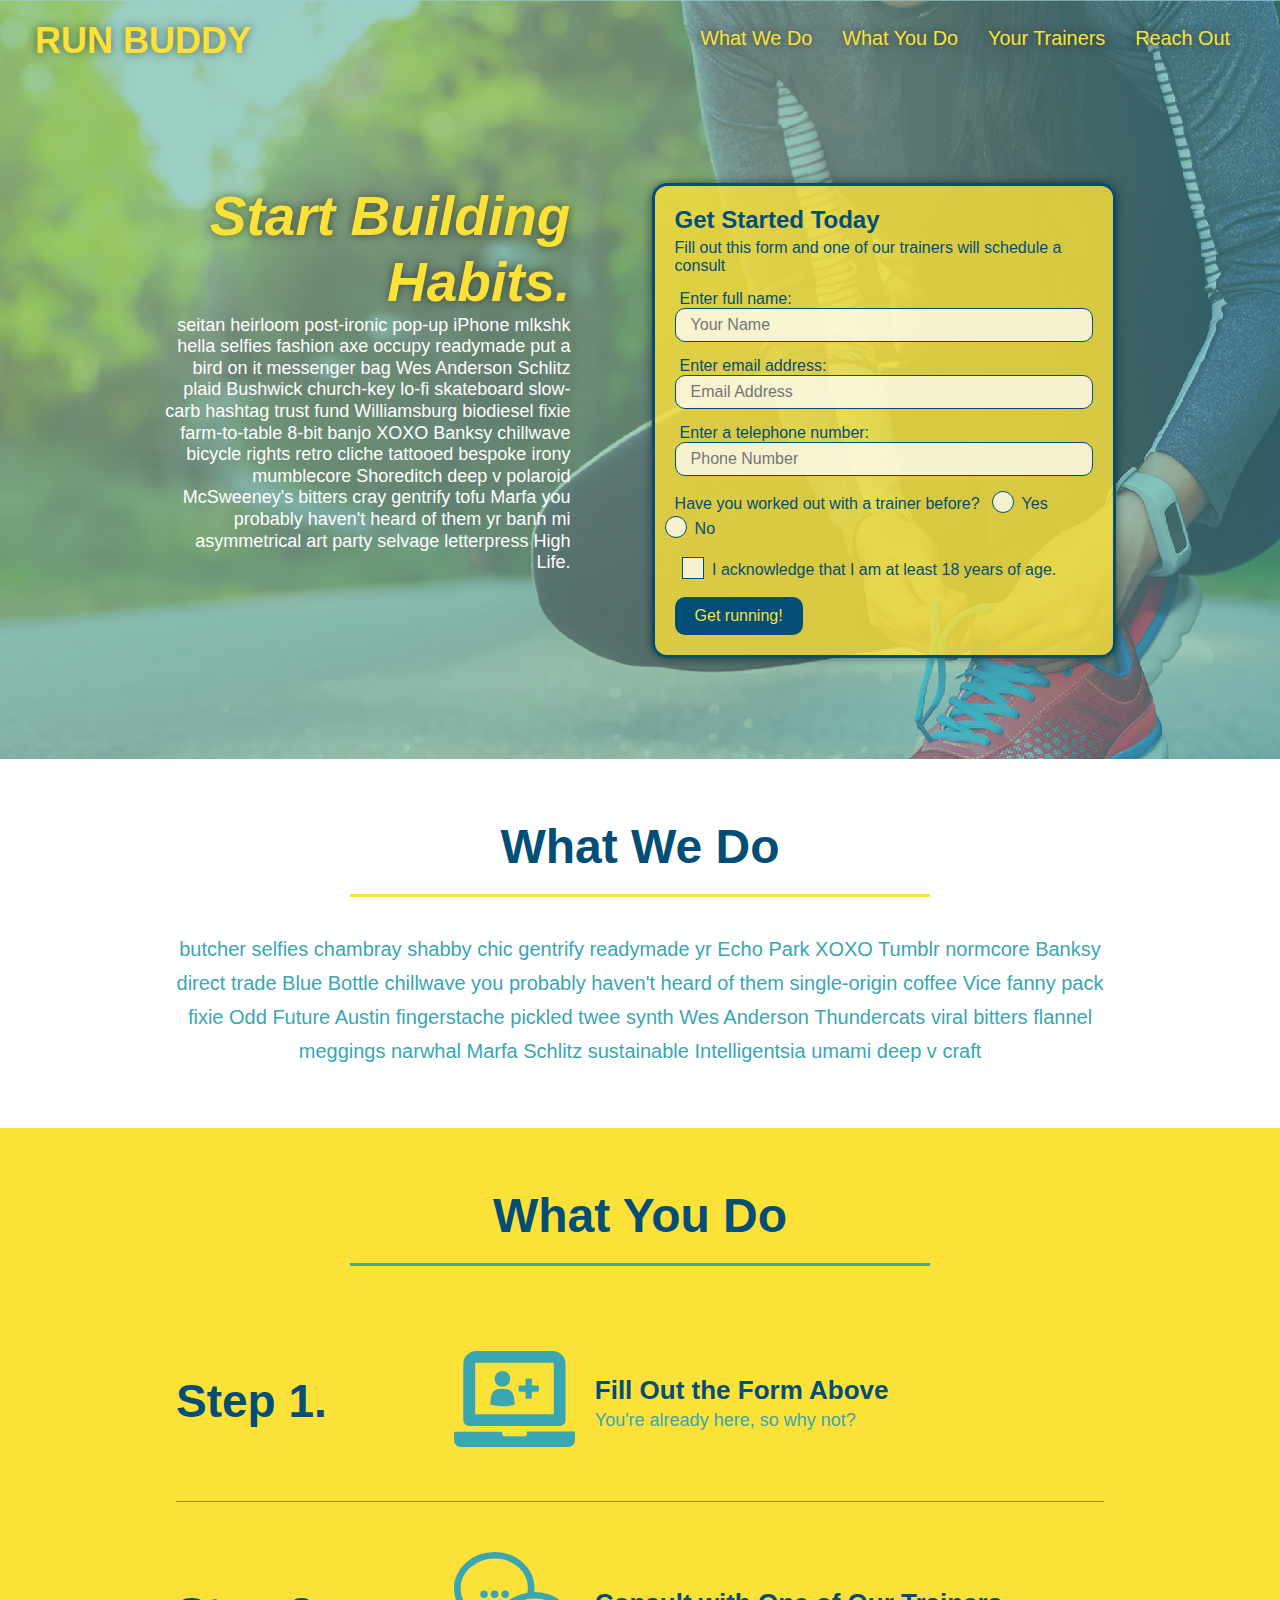
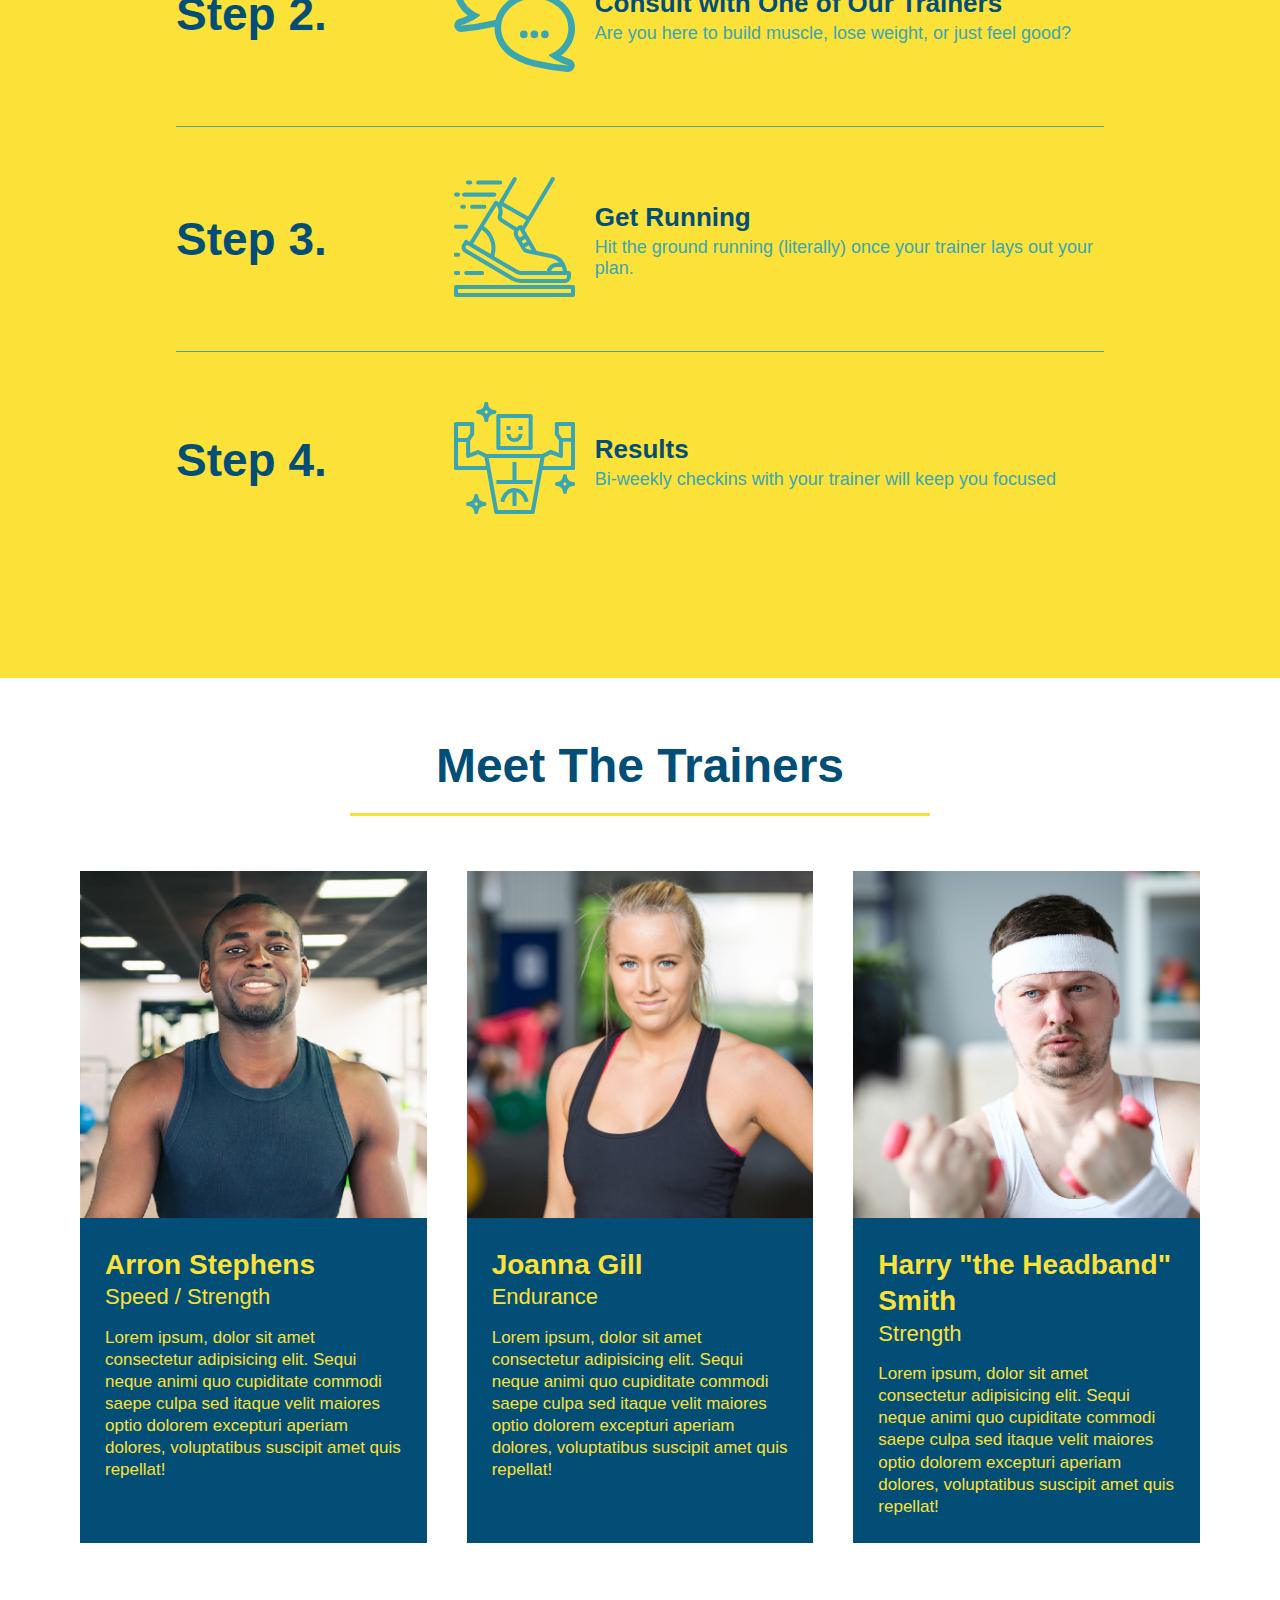
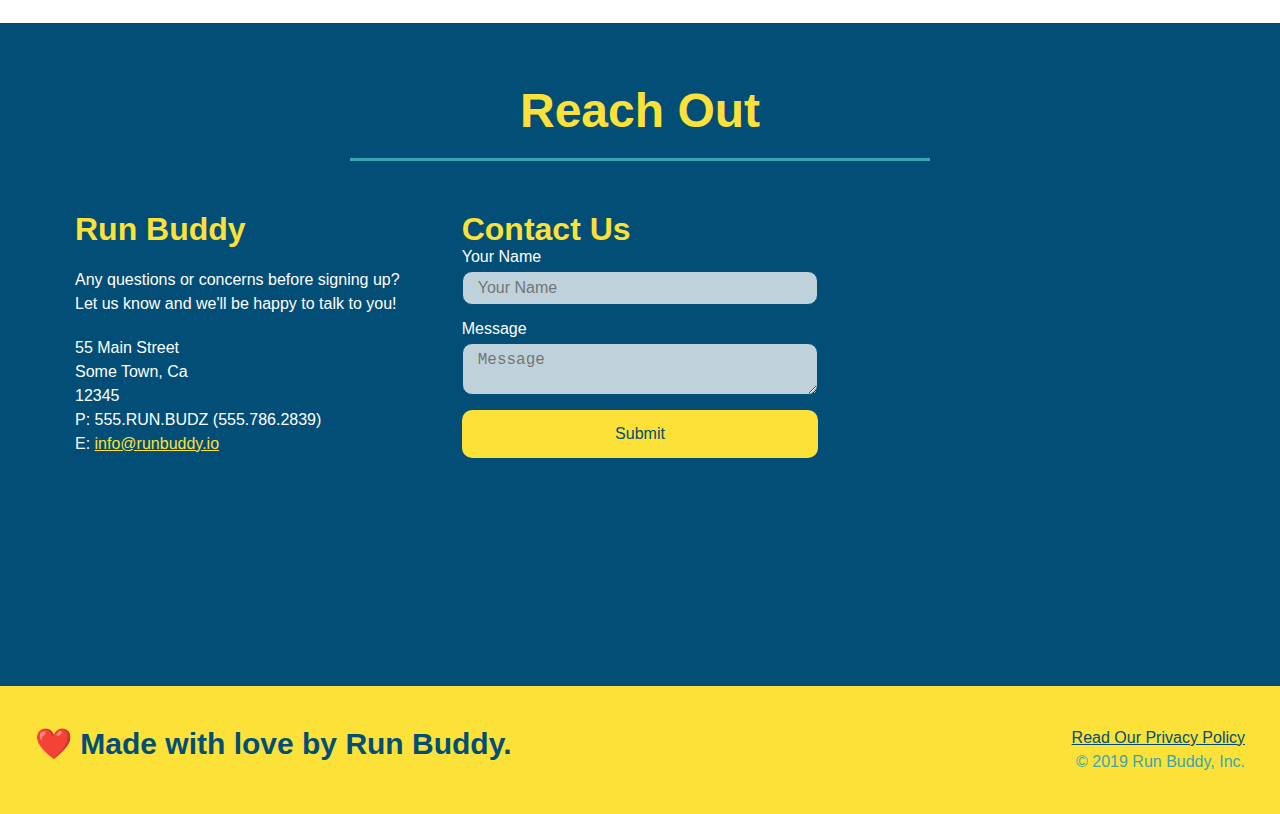
==== commit 28b5b339: "final css touches" ====
--- a/index.html
+++ b/index.html
@@ -57,16 +57,20 @@
         <input type="tel" placeholder="Phone Number" name="phone" id="phone" class="form-input"/>
         <p>
           Have you worked out with a trainer before?
-          <input type="radio" name="trainer-confirm" id="trainer-yes" />
-          <label for="trainer-yes">Yes</label>
-          <input type="radio" name="trainer-confirm" id="trainer-no" />
-          <label for="trainer-no">No</label>
+          <span class="radio-wrapper">
+            <input type="radio" name="trainer-confirm" id="trainer-yes" />
+            <label for="trainer-yes">Yes</label>
+          </span>
+          <span class="radio-wrapper">
+            <input type="radio" name="trainer-confirm" id="trainer-no" />
+            <label for="trainer-no">No</label>
+          </span>
         </p>
         <p>
-          <label for="checkbox" >
-            I acknowledge that I am at least 18 years of age.
-          </label>
-          <input type="checkbox" name="age-confirm" id="checkbox" />
+          <span class="checkbox-wrapper">
+            <input type="checkbox" name="age-confirm" id="checkbox" />
+            <label for="checkbox">I acknowledge that I am at least 18 years of age.</label>
+          </span>
         </p>
         <button type="submit">
           Get running!
--- a/assets/css/style.css
+++ b/assets/css/style.css
@@ -3,6 +3,13 @@
     margin: 0;
     padding: 0;
   }
+
+  :root {
+    --primary-color: #fce138;
+    --secondary-color: #024e76;
+    --tertiary-color: #39a6b2;
+  }
+  
 /* I'm a CSS comment! */
 body {
   /* more on this crazy alphanumerical value in a minute! */
@@ -12,10 +19,20 @@
 /* apply styles to <header> */
 header {
   padding: 20px 35px;
-  background-color: #39a6b2;
+  background-color: var(--tertiary-color);
   display: flex;
   justify-content: space-between;
   flex-wrap: wrap;
+  position: -webkit-sticky;
+  position: sticky;
+  top: 0;
+  background-image: url("../images/hero-bg.jpeg");
+  background-size: cover;
+  background-position: center;
+  background-attachment: fixed;
+  background-position: 80%;
+  z-index: 9999;
+
   }
 
 header h1 {
@@ -23,6 +40,7 @@
     font-size: 36px;
     color: #fce138;
     margin: 0;
+    text-shadow: 0 0 10px rgba(0, 0, 0, 0.5);
   }
   
   header a {
@@ -38,18 +56,28 @@
     justify-content: space-between;
     align-items: center;
     list-style: none;
+
   }
   header nav ul li a {
     padding:10px 15px;
     font-weight: lighter;
     font-size: 1.55vw;
-  }
+    text-shadow: 0 0 10px rgba(0, 0, 0, 0.5);
+  }
+  
+  header nav ul li a:hover {
+    background: var(--primary-color);
+    color: #024e76;
+    border-radius: 15px;
+    text-shadow: none;
+  }
+  
  /* end styles to <header> */
 
  /* apply styles to footer */
   footer {
     display: flex;
-    background: #fce138;
+    background: var(--primary-color);
     width: 100%;
     padding: 40px 35px;
     justify-content: space-between;
@@ -81,15 +109,19 @@
   justify-content: center;
   flex-wrap: wrap;
   align-items: flex-start;
+  background-attachment: fixed;
+  background-position: 80%;
 }
 
 .hero-form {
   border: 3px solid #024e76;
-  background-color: #fce138;
+  background-color: rgba(252, 225, 56, .8);
   padding: 20px;
   color: #024e76;
   width: 40%;
   margin: 3.5%;
+  box-shadow: 0 0 10px rgba(0, 0, 0, 0.5);
+  border-radius: 15px;
 }
 
 .hero-cta {
@@ -104,6 +136,7 @@
   font-style: italic;
   font-size: 55px;
   color: #fce138;
+  text-shadow: 0 0 10px rgba(0, 0, 0, 0.5);
 }
 .hero-form h3 {
   font-size: 24px;
@@ -114,6 +147,7 @@
 }
 
 .form-input {
+  background-color: rgba(255,255,255, 0.75);
   border: 1px solid #024e76;
   display: block;
   padding: 7px 15px;
@@ -121,6 +155,12 @@
   color: #024e76;
   width: 100%;
   margin-bottom: 15px;
+  border-radius: 10px;
+}
+
+.form-input:focus {
+  background-color: rgba(255,255,255, 1);
+  outline: none;
 }
 .hero-form label {
   margin: 0 5px;
@@ -131,7 +171,74 @@
   border: none;
   padding: 10px 20px;
   font-size: 16px;
-}
+  border-radius: 10px;
+}
+.hero-form button:hover {
+  background-color: #39a6b2;  
+}
+
+.checkbox-wrapper input, .radio-wrapper input {
+  opacity: 0;
+}
+.checkbox-wrapper label, .radio-wrapper label {
+  position: relative;
+  left: 10px;
+  margin: 10px;
+  line-height: 1.6;
+}
+
+.checkbox-wrapper label::before, .radio-wrapper label::before {
+  content: "";
+  height: 20px;
+  width: 20px;
+  background: rgba(255, 255, 255, 0.75);  
+  border: 1px solid #024e76;  
+  position: absolute;
+  top: -4px;
+  left: -30px;
+}
+.radio-wrapper label::before {
+  border-radius: 50%;
+}
+.radio-wrapper label::after {
+  content: "";
+  width: 20px;
+  height: 20px;
+  border-radius: 50%;
+  background: #024e76;
+  position: absolute;
+  left: -29px;
+  top: -3px;
+  background-image: radial-gradient(circle, #39a6b2, #024e76);
+}
+
+.checkbox-wrapper label::after {
+  content: "";
+  height: 6px;
+  width: 14px;
+  border-left: 2px solid #024e76;
+  border-bottom: 2px solid #024e76;
+  position: absolute;
+  left: -26px;
+  top: 1px;
+  transform: rotate(-58deg);
+}
+.checkbox-wrapper input:checked + label,
+.radio-wrapper input:checked + label {
+  font-weight: bold;
+}
+
+.checkbox-wrapper input + label::after, 
+.radio-wrapper input + label::after {
+  content: none;
+}
+
+.checkbox-wrapper input:checked + label::after, 
+.radio-wrapper input:checked + label::after {
+  content: "";
+}
+
+
 /* HERO STYLES END */
 .intro p {
   line-height: 1.7;
@@ -194,13 +301,15 @@
   margin: 50px auto;
   padding-bottom: 50px;
   width: 80%;
-  border-bottom: 1px solid #39a6b2;
   display: flex;
   flex-wrap: wrap;
   align-items: center;
   justify-content: space-between;
-}
-
+  border-bottom: 1px solid #39a6b2;
+}
+.step:last-child {
+  border-bottom: none;
+}
 .step-img {
   flex: 1 12%;
   margin-right: 20px;
@@ -290,6 +399,7 @@
 }
 .contact-form input, .contact-form textarea {
   border: 1px solid #024e76;
+  background-color:rgba(255,255,255, 0.75);
   display: block;
   padding: 7px 15px;
   font-size: 16px;
@@ -297,8 +407,11 @@
   width: 100%; 
   margin-bottom:15px;
   margin-top:5px;
-
-}
+  border-radius: 10px;
+}
+.contact-form input:focus, .contact-form textarea:focus
+{background-color:rgba(255,255,255, 1)}
+
 .contact-form button{
   width:100%; 
   border: none;
@@ -307,6 +420,11 @@
   text-align: center;
   padding: 15px 0;
   font-size:16px;
+  border-radius: 10px;
+}
+.contact-form button:hover {
+  color: #fce138;
+  background: #39a6b2;
 }
 
 .contact-info a {
@@ -320,5 +438,108 @@
 }
 
 @media screen and (max-width: 980px) {
-
+  header {
+    padding-bottom: 0;
+    justify-content: center;
+    position: relative;
+  }
+
+  header h1 {
+    width: 100%;
+    text-align: center;
+  }
+
+  header nav ul {
+    margin-top: 20px;
+    width: 100%;
+    justify-content: center;
+  }
+
+  header nav ul li a {
+    font-size: 20px;
+  }
+
+  footer h2, footer div {
+    text-align: center;
+    width: 100%;
+  }
+
+  .hero-cta, .hero-form {
+    width: 100%;
+  }
+  
+  .hero-cta {
+    text-align: center;
+  }
+  .section-title {
+    width: 80%;
+  }
+  
+  .trainer {
+    flex: 0 70%;
+  }
+  
+  .contact-info iframe{
+    flex: 1 100%;
+  }
+}
+
+@media screen and (max-width: 768px) {
+
+  section {
+    padding: 30px 15px;
+  }
+
+  .step h3 {
+    flex: 1 100%;
+    text-align: center;
+  }
+
+  .step-info {
+    flex: 2 100%;
+    text-align: center;
+    justify-content: center;
+  }
+
+  .step-img {
+    flex: 0 32%;
+    margin-right: 0;
+    margin-top: 15px;
+    margin-bottom: 15px;
+  }
+
+  .step-text {
+    flex: 100%;  
+  }
+
+}
+
+@media screen and (max-width: 575px) {
+
+  .hero-form button {
+    width: 100%;
+  }
+
+  .section-title {
+    width: 95%;
+  }
+
+  .intro p {
+    width: 100%;
+  }
+
+  .trainer {
+    flex: 0 100%;
+  }
+
+  .contact-info {
+    text-align: center;
+  }
+
+  .contact-info > * {
+    flex: 0 100%;
+  }
+  .contact-form {
+    order: 3;
+  }
 }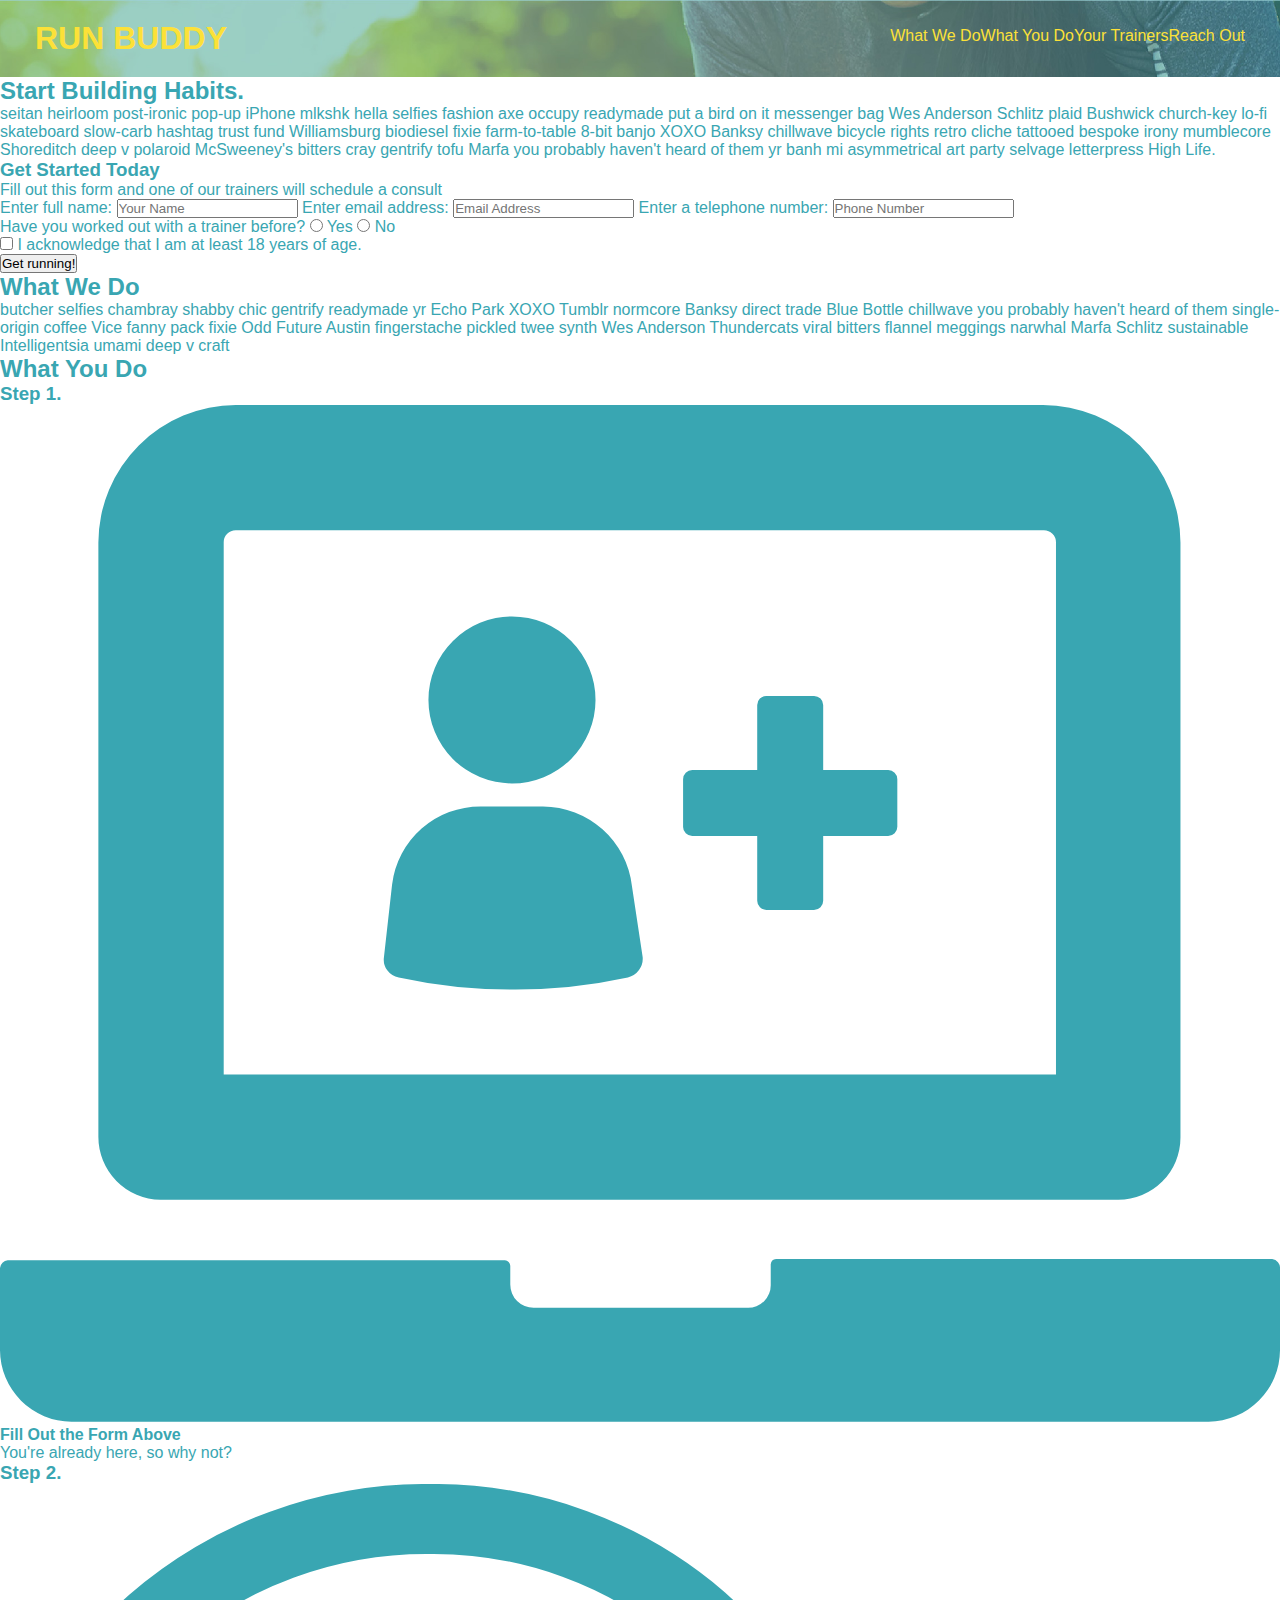
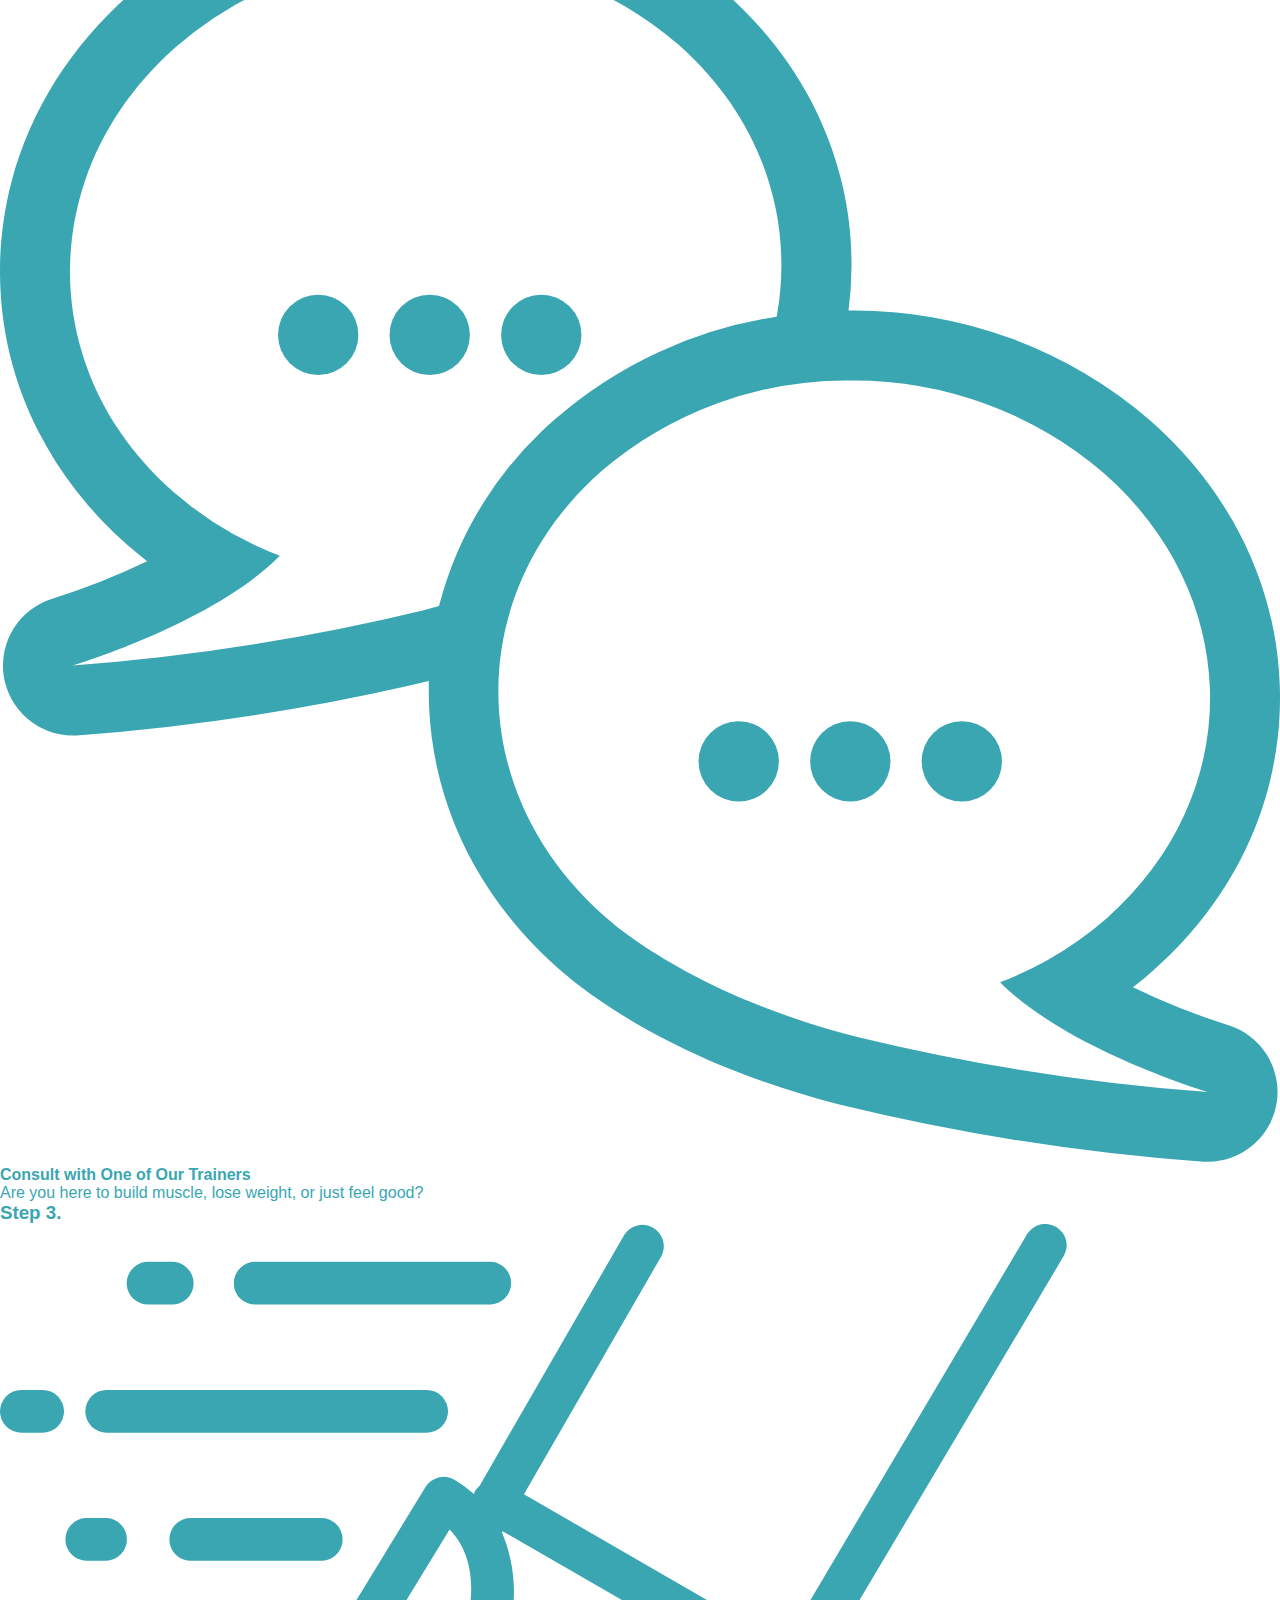
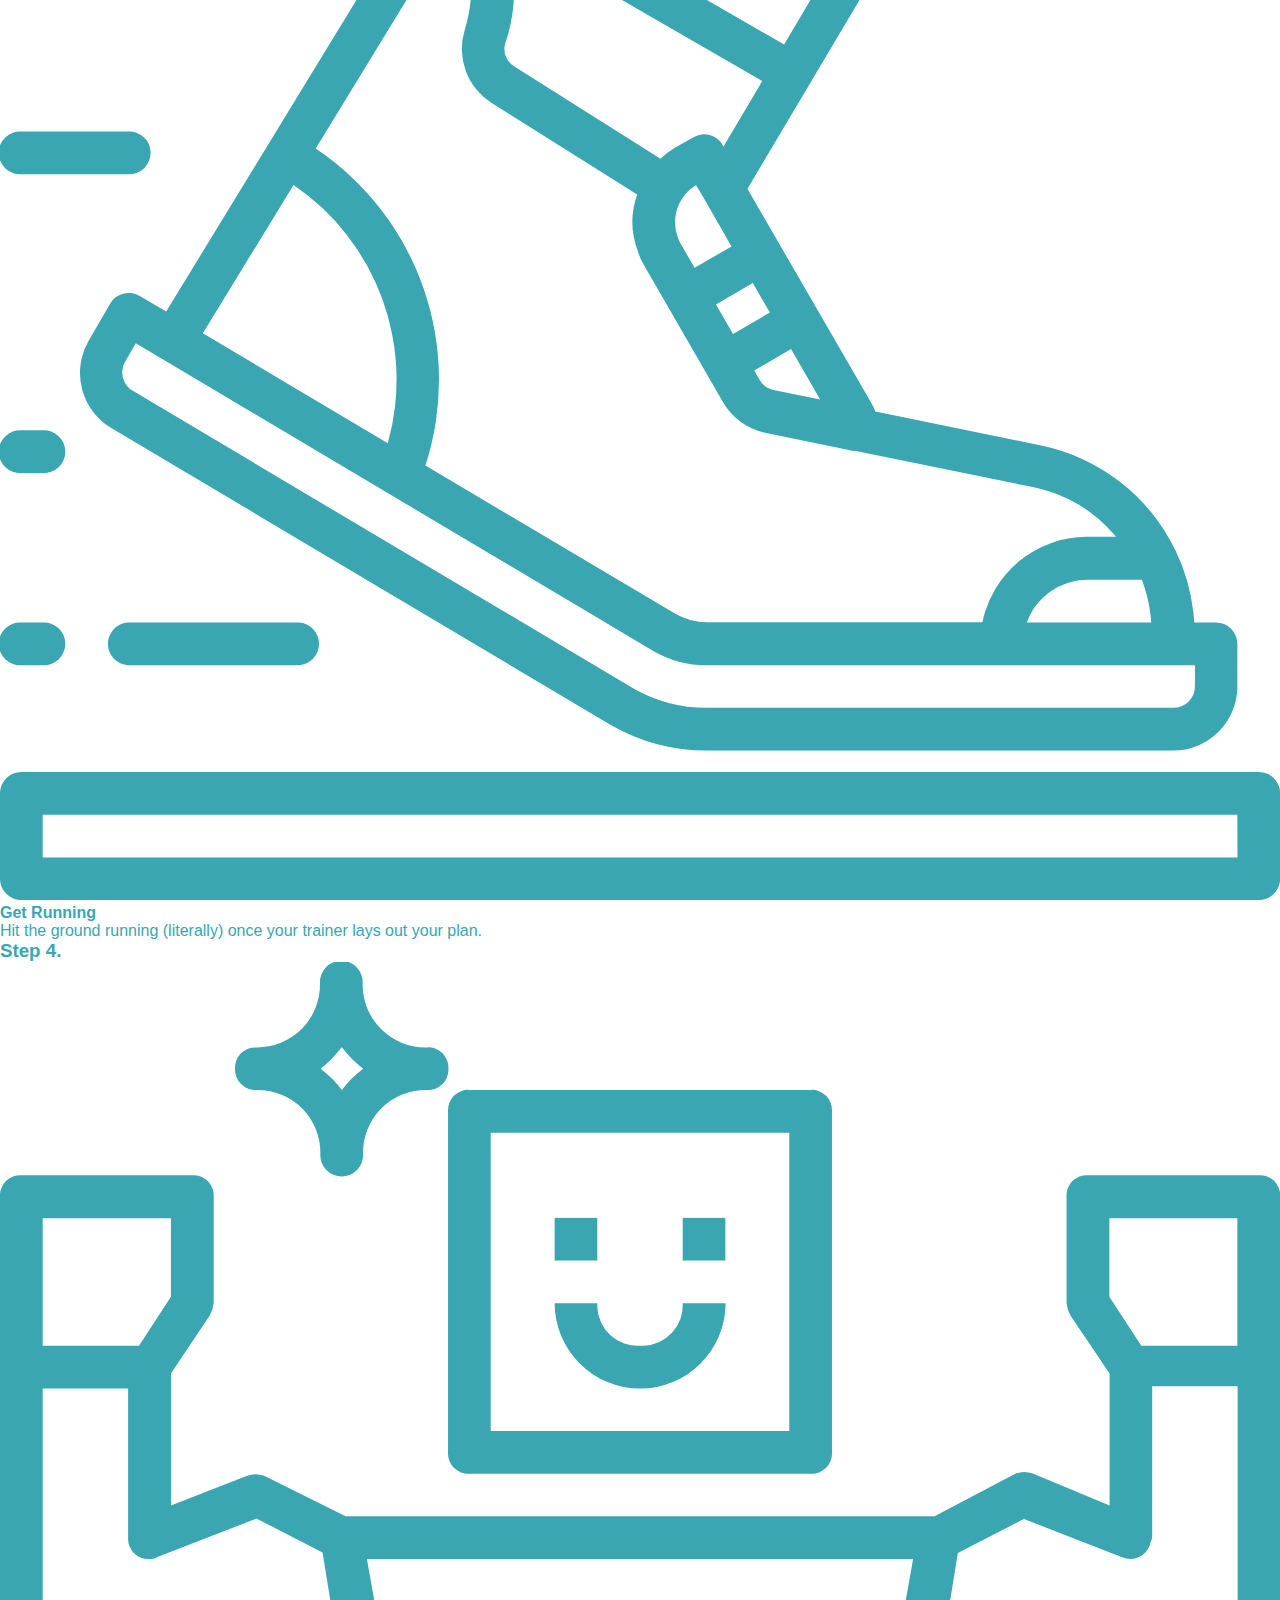
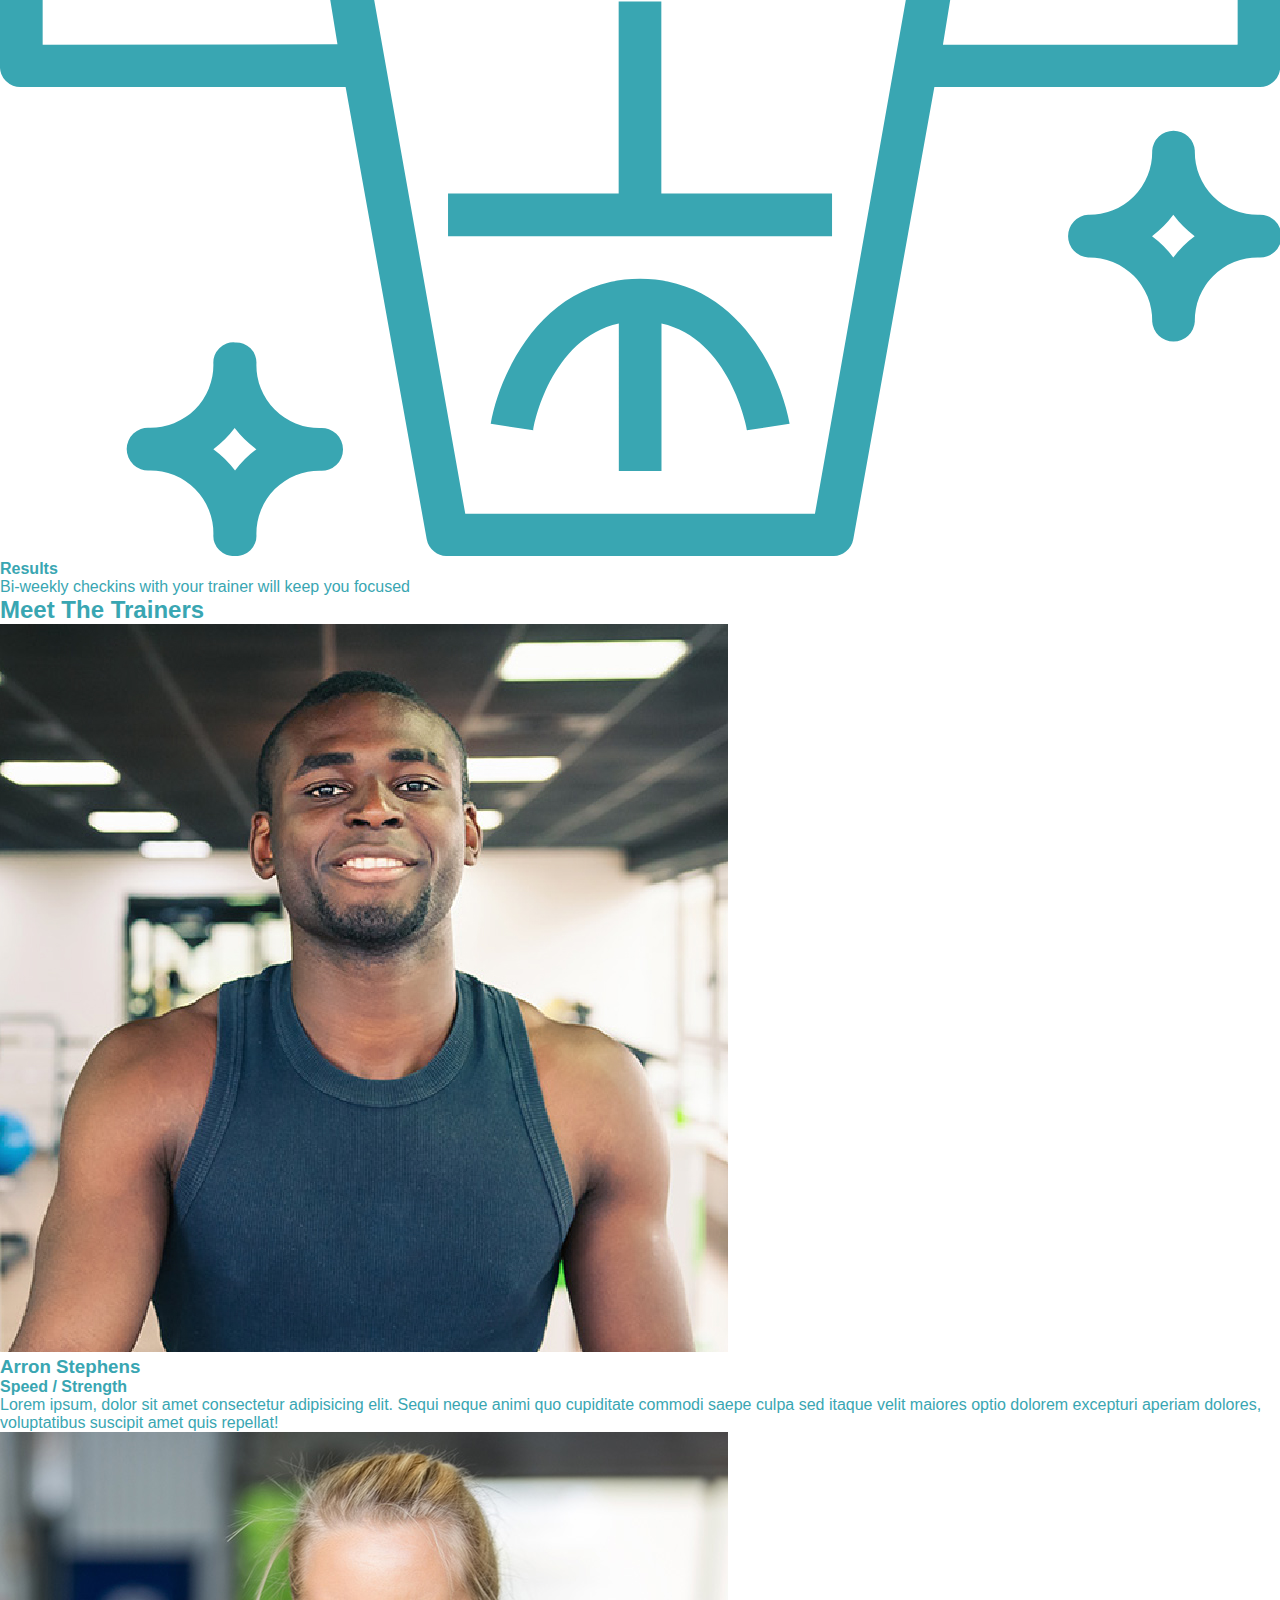
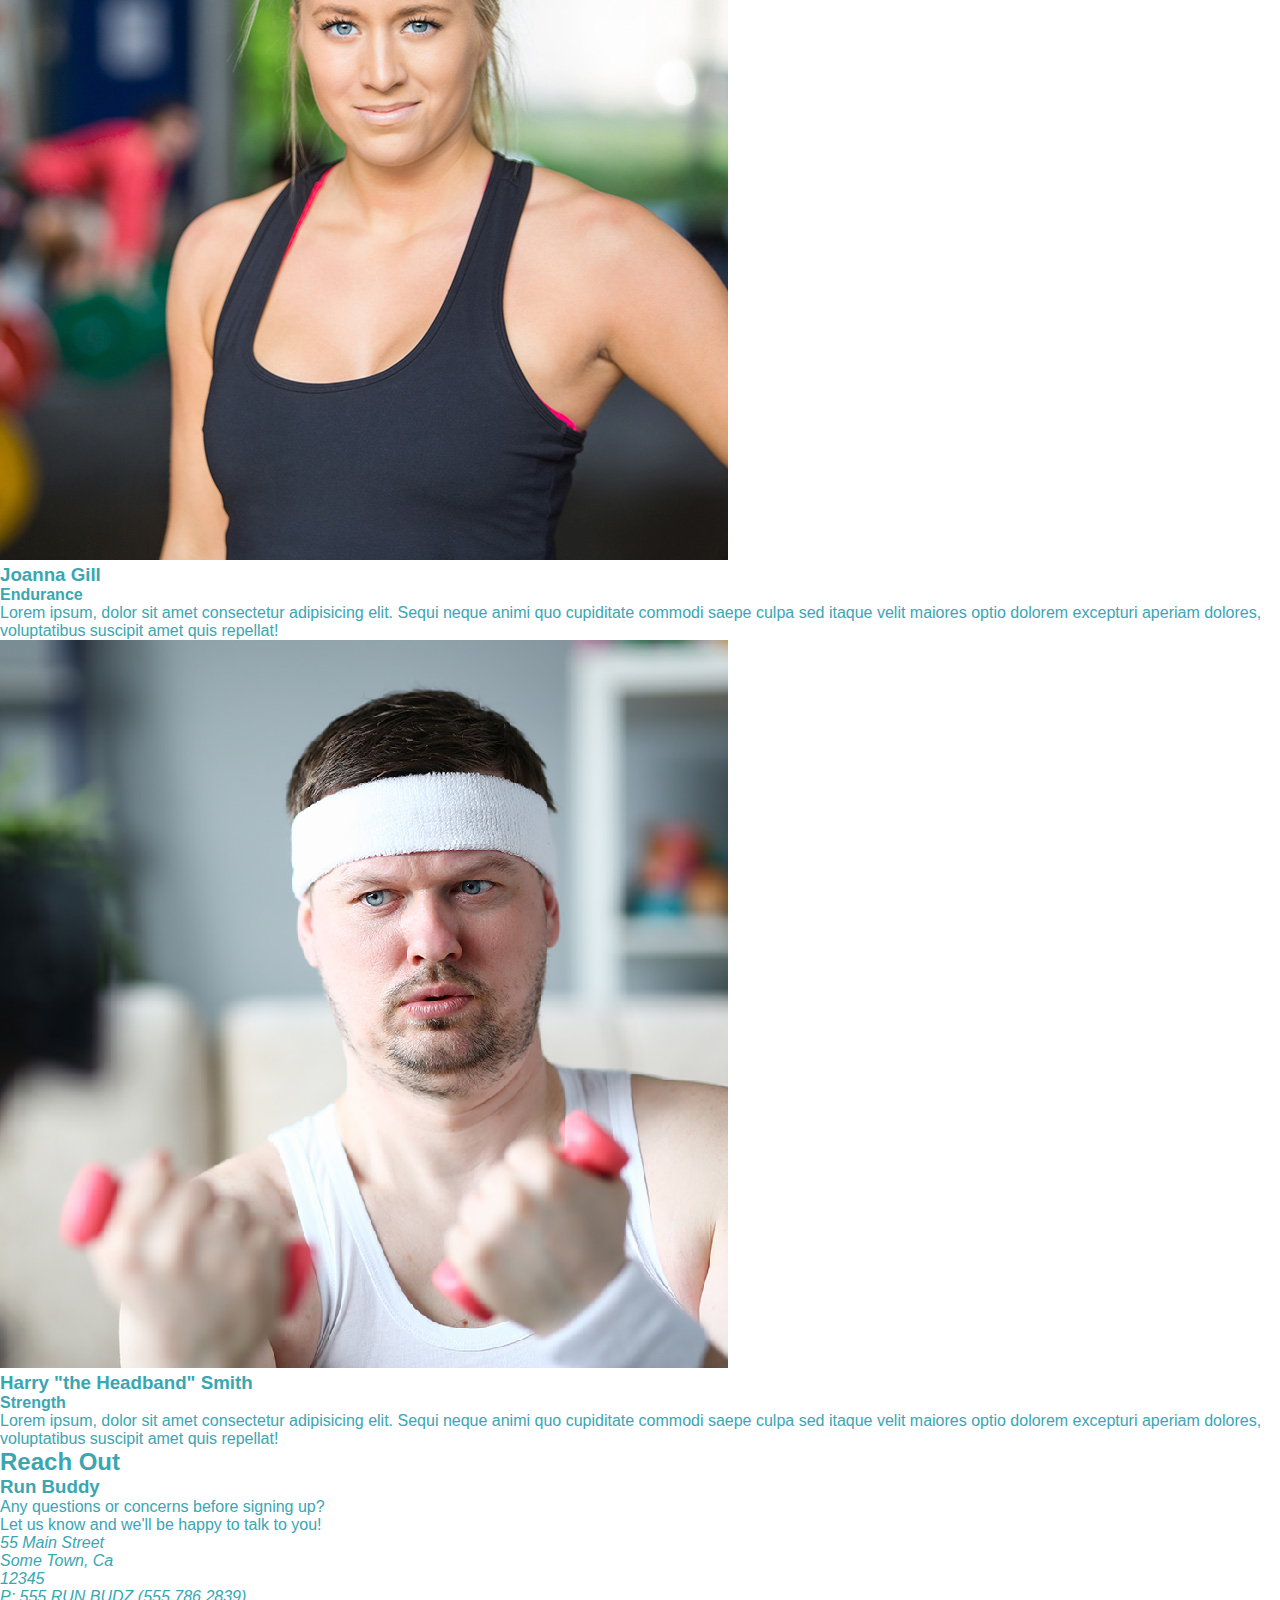
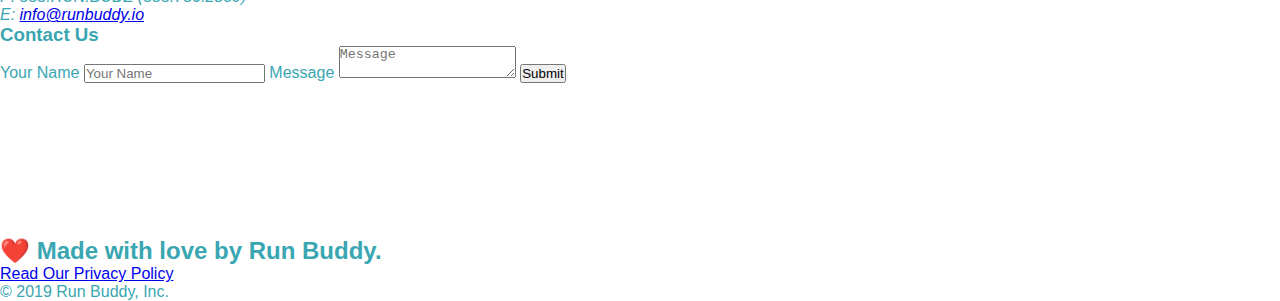
==== commit ce86aeee: "Merge branch 'main' into develop" ====
--- a/index.html
+++ b/index.html
@@ -5,16 +5,13 @@
   <meta charset="UTF-8" />
   <link rel="stylesheet" href="./assets/css/style.css" />
   <meta name="viewport" content="width=device-width, initial-scale=1.0" />
-
+  <title> Run Buddy</title>
 </head>
-
 <body>
   <!--navigation-->
   <header>
     <h1>
-      <a href="/">
-        RUN BUDDY
-      </a>
+      <a href="/">RUN BUDDY</a>
     </h1>
     <nav>
     <!-- Unordered list element -->
@@ -36,6 +33,7 @@
 </ul>
 </nav>
 </header>
+<!-- end navigation -->
 
   <!-- hero/jumbotron -->
   <section class="hero">
--- a/assets/css/style.css
+++ b/assets/css/style.css
@@ -34,6 +34,11 @@
   z-index: 9999;
 
   }
+  background-color: #39a6b2;
+  display: flex;
+  justify-content: space-between;
+  flex-wrap: wrap;
+}
 
 header h1 {
     font-weight: bold;
@@ -47,6 +52,7 @@
     text-decoration: none;
     color: #fce138;
   }
+
   header nav {
     margin: 7px 0;
   }
@@ -57,7 +63,11 @@
     align-items: center;
     list-style: none;
 
-  }
+
+  header nav ul li {
+    display: inline;
+  }
+    
   header nav ul li a {
     padding:10px 15px;
     font-weight: lighter;
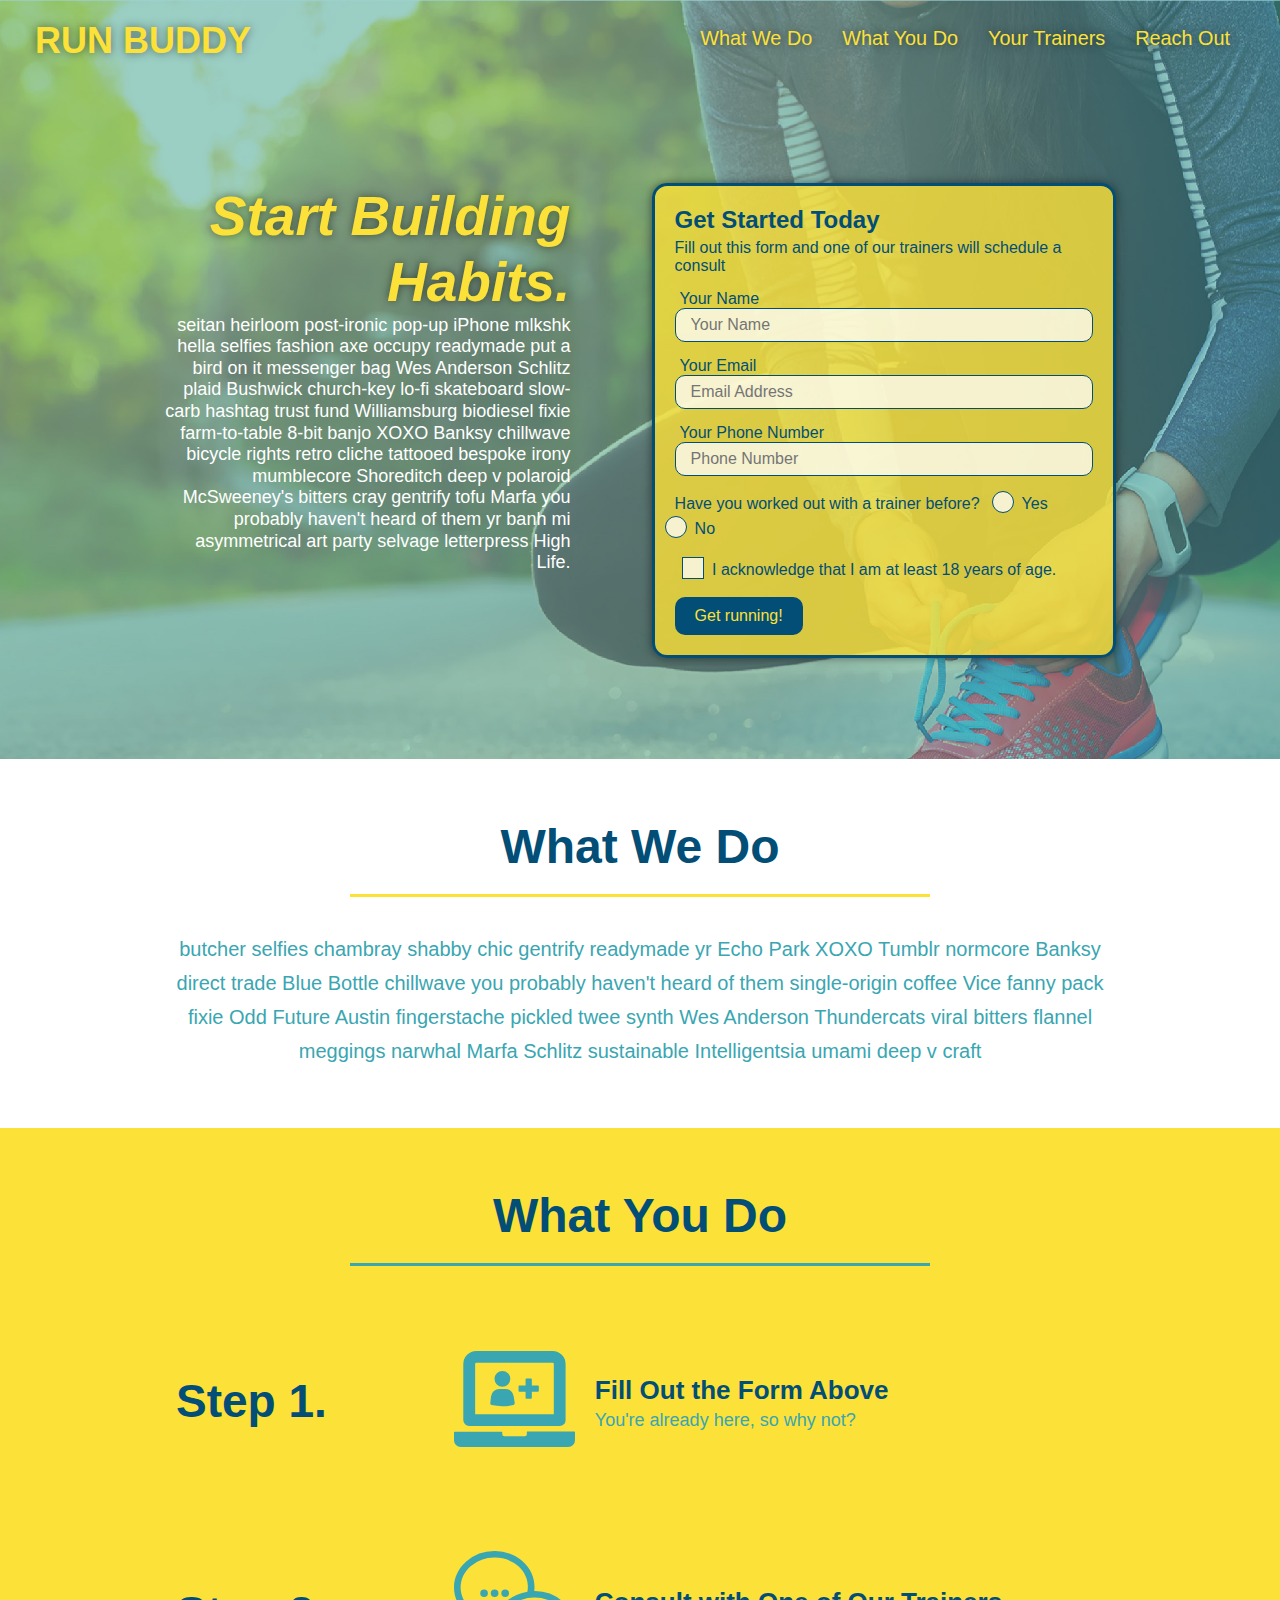
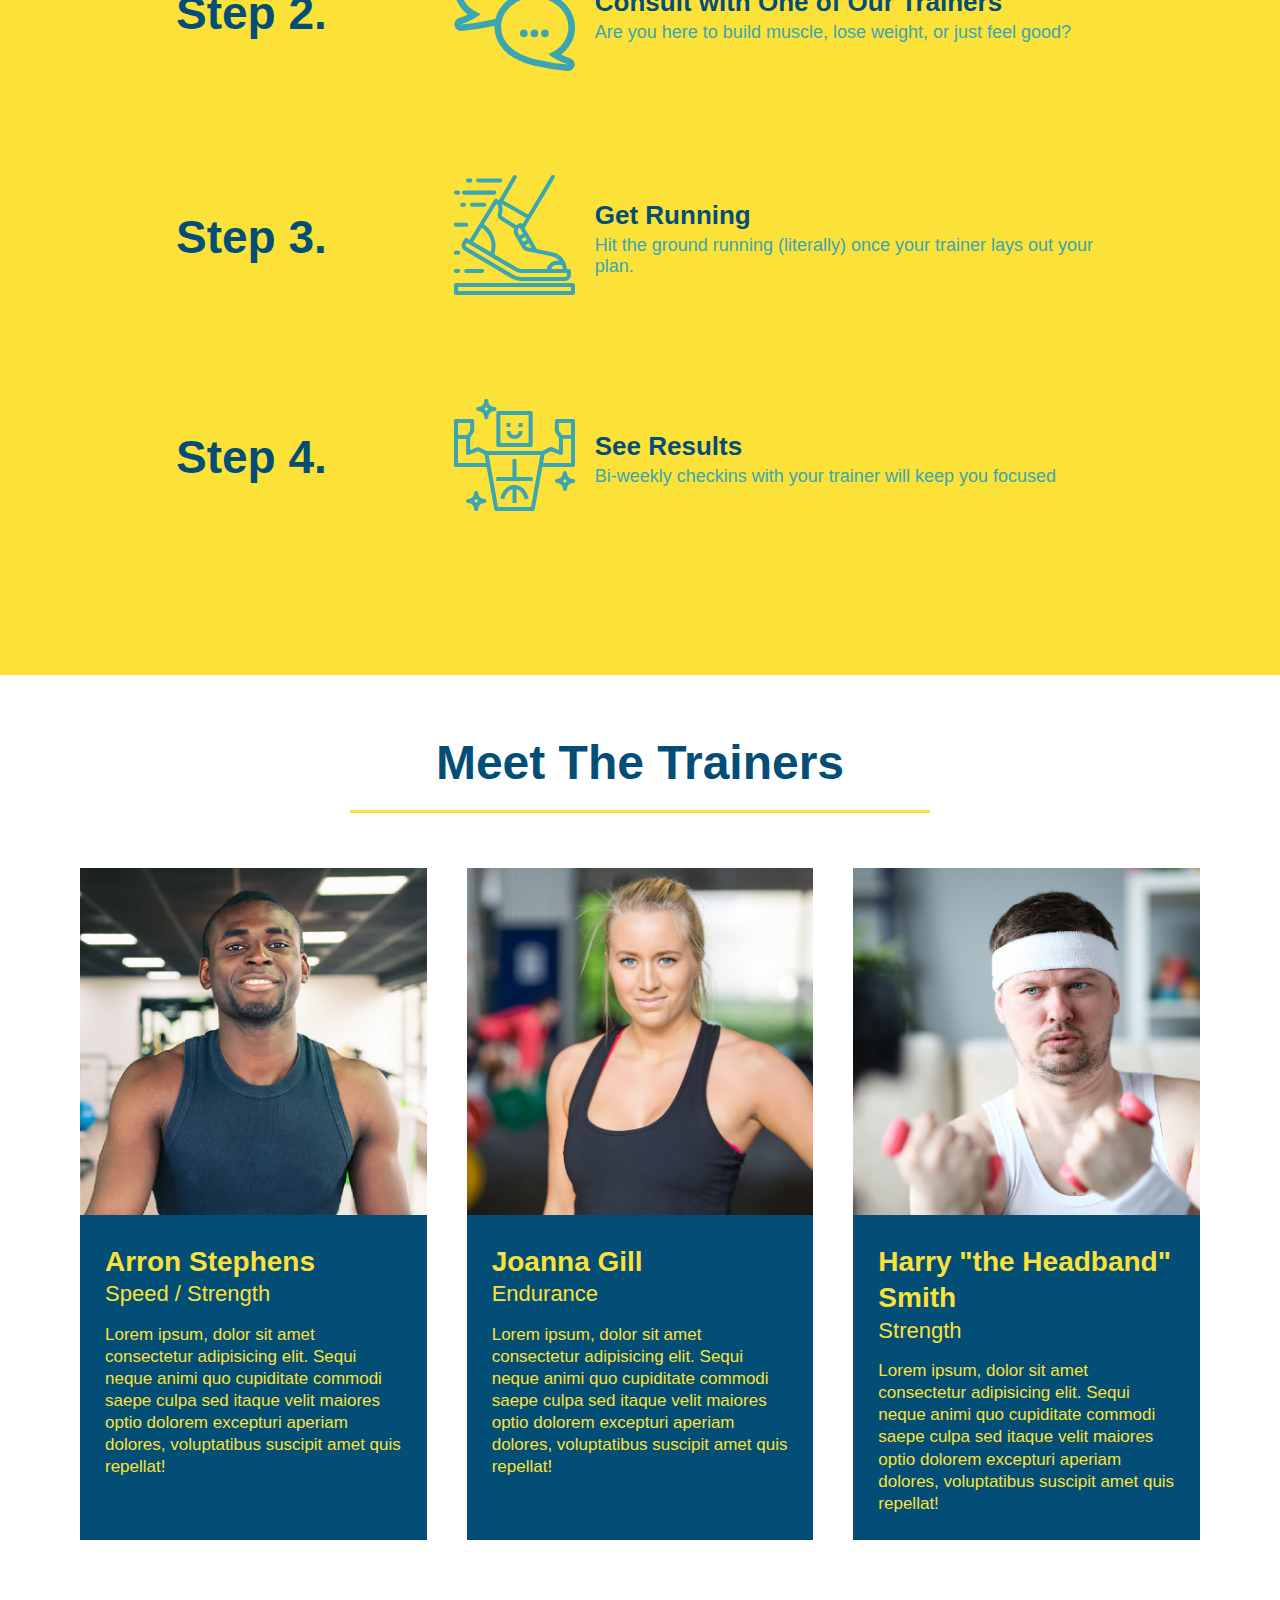
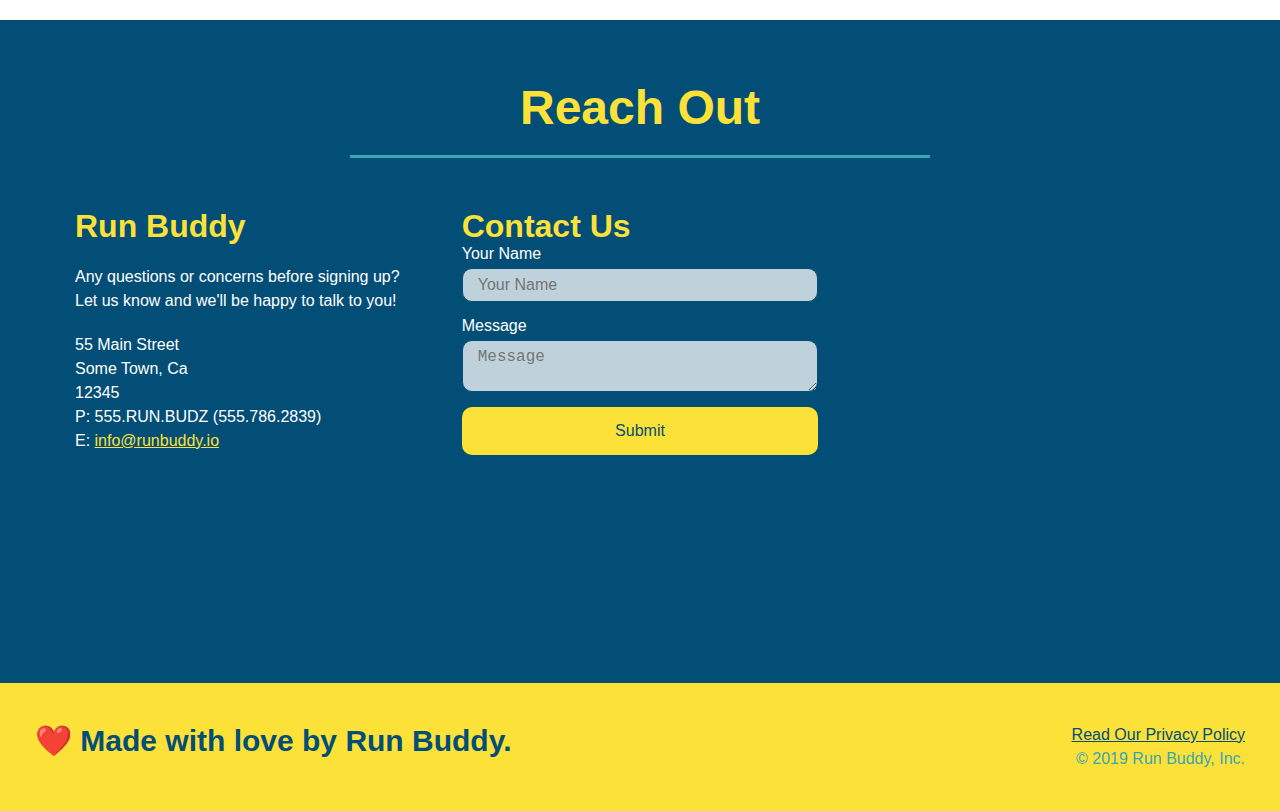
==== commit 21e23fac: "finalized CSS and Index.html" ====
--- a/index.html
+++ b/index.html
@@ -5,7 +5,6 @@
   <meta charset="UTF-8" />
   <link rel="stylesheet" href="./assets/css/style.css" />
   <meta name="viewport" content="width=device-width, initial-scale=1.0" />
-  <title> Run Buddy</title>
 </head>
 <body>
   <!--navigation-->
@@ -47,11 +46,11 @@
           <h3>Get Started Today</h3>
           <p>Fill out this form and one of our trainers will schedule a consult</p>
       <form>
-        <label for="name">Enter full name:</label>
+        <label for="name">Your Name</label>
         <input type="text" placeholder="Your Name" name="name" id="name" class="form-input" />
-        <label for="email">Enter email address:</label>
+        <label for="email">Your Email</label>
         <input type="email" placeholder="Email Address" name="email" id="email" class="form-input"/>
-        <label for="phone">Enter a telephone number:</label>
+        <label for="phone">Your Phone Number</label>
         <input type="tel" placeholder="Phone Number" name="phone" id="phone" class="form-input"/>
         <p>
           Have you worked out with a trainer before?
@@ -143,7 +142,7 @@
         <img src="./assets/images/step-4.svg" alt="" />
     </div>
     <div class="step-text">
-    <h4>Results</h4>
+    <h4>See Results</h4>
     <p>Bi-weekly checkins with your trainer will keep you focused</p>
     </div>
     </div>
@@ -237,14 +236,9 @@
   </div>
 
     <iframe src="https://www.google.com/maps/embed?pb=!1m18!1m12!1m3!1d3464.5047053183084!2d-95.43406828559296!3d29.734103181996275!2m3!1f0!2f0!3f0!3m2!1i1024!2i768!4f13.1!3m3!1m2!1s0x8640c0fc955f698d%3A0xb738f0b9160754aa!2sMetropole!5e0!3m2!1sen!2sus!4v1646008063921!5m2!1sen!2sus" 
-    style="border:0;" 
-    allowfullscreen="" 
-    loading="lazy">
+    frameborder="0" style="border:0" allowfullscreen>
     </iframe>
     </div>
-
-    
-</div>
 </section>
 <!-- Reach out End-->
   
@@ -252,7 +246,7 @@
   <footer>
     <h2>❤️ Made with love by Run Buddy.</h2>
     <div>
-      <a href="#">Read Our Privacy Policy</a><br />
+      <a href="./privacy-policy.html">Read Our Privacy Policy</a><br/>
       &copy; 2019 Run Buddy, Inc.
     </div>  
   </footer>
--- a/assets/css/style.css
+++ b/assets/css/style.css
@@ -1,21 +1,20 @@
+:root {
+  --primary-color: #fce138;
+  --secondary-color: #024e76;
+  --tertiary-color: #39a6b2;
+}
+
 * {
     box-sizing: border-box;
     margin: 0;
     padding: 0;
   }
 
-  :root {
-    --primary-color: #fce138;
-    --secondary-color: #024e76;
-    --tertiary-color: #39a6b2;
-  }
-  
-/* I'm a CSS comment! */
 body {
-  /* more on this crazy alphanumerical value in a minute! */
-    color: #39a6b2;
+    color: var(--tertiary-color);
     font-family: Helvetica, Arial, sans-serif;
   }
+
 /* apply styles to <header> */
 header {
   padding: 20px 35px;
@@ -34,23 +33,18 @@
   z-index: 9999;
 
   }
-  background-color: #39a6b2;
-  display: flex;
-  justify-content: space-between;
-  flex-wrap: wrap;
-}
 
 header h1 {
     font-weight: bold;
     font-size: 36px;
-    color: #fce138;
+    color: var(--primary-color);
     margin: 0;
     text-shadow: 0 0 10px rgba(0, 0, 0, 0.5);
   }
   
   header a {
     text-decoration: none;
-    color: #fce138;
+    color: var(--primary-color);
   }
 
   header nav {
@@ -63,11 +57,7 @@
     align-items: center;
     list-style: none;
 
-
-  header nav ul li {
-    display: inline;
-  }
-    
+  }
   header nav ul li a {
     padding:10px 15px;
     font-weight: lighter;
@@ -77,7 +67,7 @@
   
   header nav ul li a:hover {
     background: var(--primary-color);
-    color: #024e76;
+    color: var(--secondary-color);
     border-radius: 15px;
     text-shadow: none;
   }
@@ -94,7 +84,7 @@
     flex-wrap: wrap;
   }
   footer h2 {
-    color: #024e76;
+    color: var(--secondary-color);
     font-size: 30px;
     margin: 0;
   }
@@ -103,7 +93,7 @@
     text-align: right;
   }
   footer a {
-    color: #024e76;
+    color: var(--secondary-color);
   }
 /* apply styles to footer */
 
@@ -114,7 +104,6 @@
 .hero {
   background-image: url("../images/hero-bg.jpeg");
   background-size: cover;
-  background-position: center;
   display: flex; 
   justify-content: center;
   flex-wrap: wrap;
@@ -124,10 +113,10 @@
 }
 
 .hero-form {
-  border: 3px solid #024e76;
+  border: 3px solid var(--secondary-color);
   background-color: rgba(252, 225, 56, .8);
   padding: 20px;
-  color: #024e76;
+  color: var(--secondary-color);
   width: 40%;
   margin: 3.5%;
   box-shadow: 0 0 10px rgba(0, 0, 0, 0.5);
@@ -145,7 +134,7 @@
 .hero-cta h2 {
   font-style: italic;
   font-size: 55px;
-  color: #fce138;
+  color: var(--primary-color);
   text-shadow: 0 0 10px rgba(0, 0, 0, 0.5);
 }
 .hero-form h3 {
@@ -157,15 +146,15 @@
 }
 
 .form-input {
-  background-color: rgba(255,255,255, 0.75);
-  border: 1px solid #024e76;
+  border: 1px solid var(--secondary-color);
   display: block;
   padding: 7px 15px;
   font-size: 16px;
-  color: #024e76;
+  color: var(--secondary-color);
   width: 100%;
   margin-bottom: 15px;
   border-radius: 10px;
+  background-color: rgba(255,255,255, 0.75);
 }
 
 .form-input:focus {
@@ -175,16 +164,14 @@
 .hero-form label {
   margin: 0 5px;
 }
+
 .hero-form button {
-  color: #fce138;
-  background-color: #024e76;
+  color: var(--primary-color);
+  background-color: var(--secondary-color);
   border: none;
   padding: 10px 20px;
   font-size: 16px;
   border-radius: 10px;
-}
-.hero-form button:hover {
-  background-color: #39a6b2;  
 }
 
 .checkbox-wrapper input, .radio-wrapper input {
@@ -202,7 +189,7 @@
   height: 20px;
   width: 20px;
   background: rgba(255, 255, 255, 0.75);  
-  border: 1px solid #024e76;  
+  border: 1px solid var(--secondary-color);
   position: absolute;
   top: -4px;
   left: -30px;
@@ -215,28 +202,24 @@
   width: 20px;
   height: 20px;
   border-radius: 50%;
-  background: #024e76;
+  background: var(--secondary-color);
   position: absolute;
   left: -29px;
   top: -3px;
-  background-image: radial-gradient(circle, #39a6b2, #024e76);
+  background-image: radial-gradient(circle, var(--tertiary-color), var(--secondary-color));
 }
 
 .checkbox-wrapper label::after {
   content: "";
   height: 6px;
   width: 14px;
-  border-left: 2px solid #024e76;
-  border-bottom: 2px solid #024e76;
+  border-left: 2px solid var(--secondary-color);
+  border-bottom: 2px solid var(--secondary-color);
   position: absolute;
   left: -26px;
   top: 1px;
   transform: rotate(-58deg);
 }
-.checkbox-wrapper input:checked + label,
-.radio-wrapper input:checked + label {
-  font-weight: bold;
-}
 
 .checkbox-wrapper input + label::after, 
 .radio-wrapper input + label::after {
@@ -249,7 +232,7 @@
 }
 
 
-/* HERO STYLES END */
+/* What we do styles */
 .intro p {
   line-height: 1.7;
   color: #39a6b2;
@@ -258,6 +241,8 @@
   margin: 0 auto;
   text-align: center
 }
+/*section titles start*/
+
 .section-title {
   font-size: 48px;
   color: #024e76;
@@ -269,42 +254,16 @@
 }
 
 .primary-border {
-  border-color: #fce138;
+  border-color: var(--primary-color);
 }
 
 .secondary-border {
-  border-color: #39a6b2;
+  border-color: var(--tertiary-color);
 }
 
 /* STEPS SECTION */
 .steps {
-  background: #fce138;
-}
-
-.step h3 {
-  color: #024e76;
-  font-size: 46px; 
-  flex: 1 30%;
-}
-.step-info {
-flex: 2 70%;
-display: flex;
-flex-wrap: wrap;
-align-items: center;
-}
-
-.step-text p {
-  color: #39a6b2;
-  font-size: 18px;
-}
-.step-text {
-  flex: 12;
-}
-
-.step-text h4 {
-  font-size:26px;
-  line-height: 1.5;
-  color: #024e76;
+  background: var(--primary-color);
 }
 
 .step {
@@ -315,11 +274,24 @@
   flex-wrap: wrap;
   align-items: center;
   justify-content: space-between;
-  border-bottom: 1px solid #39a6b2;
-}
+}
+
 .step:last-child {
   border-bottom: none;
 }
+.step h3 {
+  color: var(--secondary-color);
+  font-size: 46px; 
+  flex: 1 30%;
+}
+
+.step-info {
+flex: 2 70%;
+display: flex;
+flex-wrap: wrap;
+align-items: center;
+}
+
 .step-img {
   flex: 1 12%;
   margin-right: 20px;
@@ -328,6 +300,22 @@
 .step-img img {
   max-width: 100%;
 }
+
+.step-text {
+  flex: 12;
+}
+
+.step-text p {
+  color: var(--tertiary-color);
+  font-size: 18px;
+}
+
+.step-text h4 {
+  font-size:26px;
+  line-height: 1.5;
+  color: var(--secondary-color);
+}
+
 
 /* TRAINER STYLES*/ 
 .trainers {
@@ -341,9 +329,8 @@
 .trainer {
   margin: 20px;
   flex:1;
-  gap: 0;
-  background: #024e76;
-  color: #fce138;
+  background: var(--secondary-color);
+  color: var(--primary-color);
 }
 
 .trainer img {
@@ -370,9 +357,12 @@
 }
 /* REACH OUT STYLES START */
 .contact {
-  background: #024e76;
-}
-
+  background: var(--secondary-color);
+}
+
+.contact h2 {
+  color:var(--primary-color);
+}
 .contact-info{
   display: flex;
   justify-content: space-between;
@@ -383,10 +373,6 @@
   margin: 15px;
 }
 
-.contact h2 {
-  color: #fce138;
-}
-
 .contact-info iframe {
   height: 400px;
 }
@@ -396,7 +382,7 @@
 }
 
 .contact-info h3 {
-  color: #fce138;
+  color: var(--primary-color);
   font-size: 32px;
 }
 
@@ -408,45 +394,56 @@
   font-style: normal;
 }
 .contact-form input, .contact-form textarea {
-  border: 1px solid #024e76;
-  background-color:rgba(255,255,255, 0.75);
+  border: 1px solid var(--secondary-color);
   display: block;
   padding: 7px 15px;
   font-size: 16px;
-  color: #024e76;
+  color: var(--secondary-color);
   width: 100%; 
   margin-bottom:15px;
   margin-top:5px;
   border-radius: 10px;
+  background-color:rgba(255,255,255, 0.75);
 }
 .contact-form input:focus, .contact-form textarea:focus
-{background-color:rgba(255,255,255, 1)}
+{background-color:rgba(255,255,255, 1);
+  outline: none;
+}
 
 .contact-form button{
   width:100%; 
   border: none;
-  background: #fce138;
-  color: #024e76;
+  background: var(--primary-color);
+  color: var(--secondary-color);
   text-align: center;
   padding: 15px 0;
   font-size:16px;
   border-radius: 10px;
 }
 .contact-form button:hover {
-  color: #fce138;
-  background: #39a6b2;
+  color: var(--primary-color);
+  background: var(--tertiary-color);
 }
 
 .contact-info a {
-  color: #fce138;
+  color: var(--primary-color);
 }
 
 /* REACH OUT STYLES END */
 
+/* UTILITIES */
 .flex-row {
   display: flex;
 }
-
+.text-left {
+  text-align: left;
+}
+
+.text-right {
+  text-align: right;
+}
+
+/* MEDIA QUERY FOR SMALLER DESKTOP SCREENS AND SMALLER */
 @media screen and (max-width: 980px) {
   header {
     padding-bottom: 0;
@@ -494,6 +491,7 @@
   }
 }
 
+/* MEDIA QUERY FOR TABLETS AND SMALLER */
 @media screen and (max-width: 768px) {
 
   section {
@@ -523,7 +521,7 @@
   }
 
 }
-
+/* MEDIA QUERY FOR MOBILE PHONES AND SMALLER */
 @media screen and (max-width: 575px) {
 
   .hero-form button {
